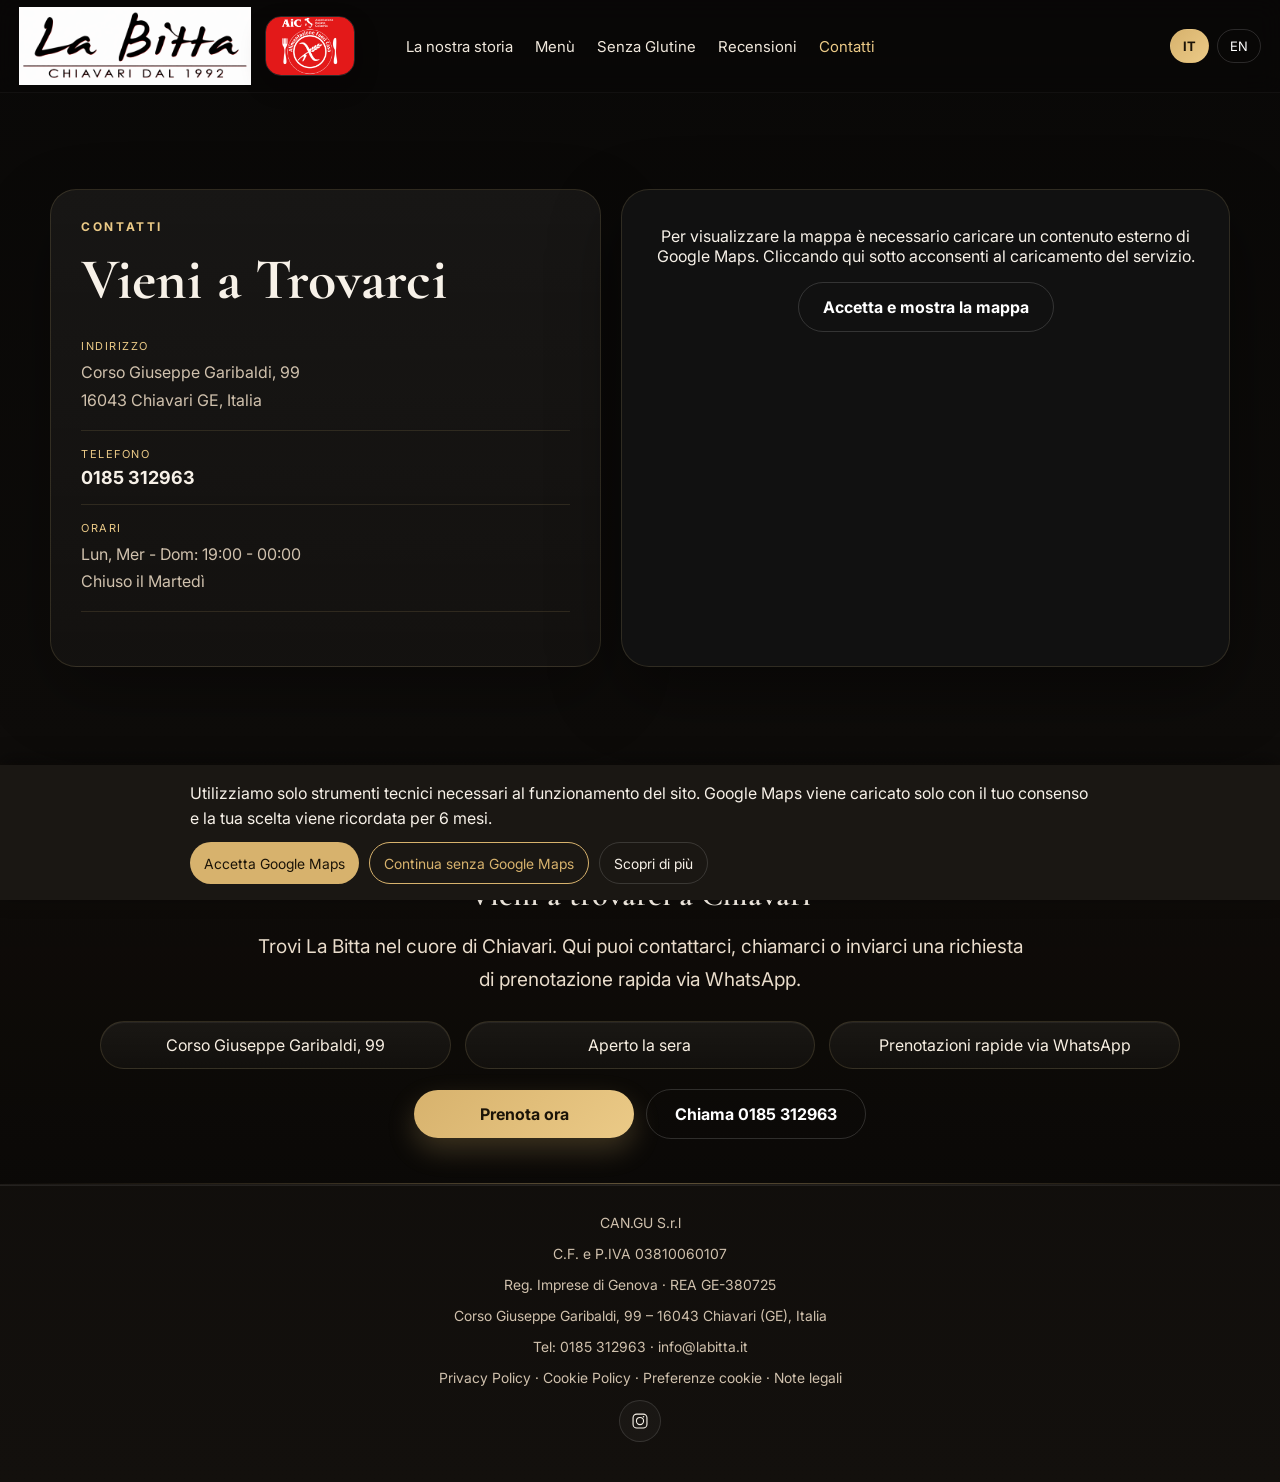
==== contatti.html @ fbbbe278 "Add files via upload" ====
<!DOCTYPE html>
<html lang="it" class="notranslate" translate="no">
<head>
  <meta charset="UTF-8" />
  <meta name="viewport" content="width=device-width, initial-scale=1.0" />
  <meta name="google" content="notranslate" />
  <title>Contatti e Prenotazioni | La Bitta Chiavari</title>
  <meta name="description" content="Contatti e prenotazioni La Bitta a Chiavari: indirizzo, telefono, orari, mappa e richiesta tavolo via WhatsApp." />
  <meta name="robots" content="index,follow,max-image-preview:large" />
  <meta name="theme-color" content="#0f0d0b" />
  <link rel="canonical" href="https://labitta.it/contatti.html" />
  <link rel="preconnect" href="https://images.unsplash.com" crossorigin />
  <meta property="og:locale" content="it_IT" />
  <meta property="og:type" content="website" />
  <meta property="og:site_name" content="La Bitta Chiavari" />
  <meta property="og:title" content="Contatti e Prenotazioni | La Bitta Chiavari" />
  <meta property="og:description" content="Trova indirizzo, orari, mappa e prenotazioni rapide via WhatsApp per La Bitta a Chiavari." />
  <meta property="og:url" content="https://labitta.it/contatti.html" />
  <meta property="og:image" content="https://labitta.it/logo-cover.png" />
  <meta property="og:image:alt" content="La Bitta Chiavari" />
  <meta name="twitter:card" content="summary_large_image" />
  <meta name="twitter:title" content="Contatti e Prenotazioni | La Bitta Chiavari" />
  <meta name="twitter:description" content="Trova indirizzo, orari, mappa e prenotazioni rapide via WhatsApp per La Bitta a Chiavari." />
  <meta name="twitter:image" content="https://labitta.it/logo-cover.png" />

  <link rel="stylesheet" href="site.css" />
</head>
<body>
<div class="topbar">
  <div class="container nav">
    <a href="index.html" class="brand" aria-label="La Bitta">
      <img class="brand-main" src="logo-cover.png" alt="Logo La Bitta Chiavari dal 1992" width="1200" height="401">
      <img class="brand-badge" src="aic-badge.jpg" alt="Badge Associazione Italiana Celiachia">
    </a>

    <div class="nav-links">
      <a href="storia.html" data-key="nav_story">La nostra storia</a>
      <a href="menu.html" data-key="nav_menu">Menù</a>
      <a href="senza-glutine.html" data-key="nav_gluten">Senza Glutine</a>
      <a href="recensioni.html" data-key="nav_reviews">Recensioni</a>
      <a href="contatti.html" data-key="nav_contacts">Contatti</a>
    </div>

    <div class="nav-right">
      <div class="lang-switcher notranslate" translate="no">
        <button class="lang-btn active notranslate" id="btn-it" onclick="setLanguage('it')" translate="no" lang="it">IT</button>
        <button class="lang-btn notranslate" id="btn-en" onclick="setLanguage('en')" translate="no" lang="en">EN</button>
      </div>
    </div>

    <button class="mobile-menu-toggle" type="button" onclick="toggleMobileMenu()" aria-label="Apri menù">
      <svg xmlns="http://www.w3.org/2000/svg" width="22" height="22" fill="currentColor" viewBox="0 0 24 24"><path d="M4 6h16v2H4zm0 5h16v2H4zm0 5h16v2H4z"/></svg>
    </button>
  </div>
</div>

<div class="mobile-menu-panel" id="mobileMenuPanel">
  <a href="storia.html" onclick="closeMobileMenu()" data-key="nav_story">La nostra storia</a>
  <a href="menu.html" onclick="closeMobileMenu()" data-key="nav_menu">Menù</a>
  <a href="senza-glutine.html" onclick="closeMobileMenu()" data-key="nav_gluten">Senza Glutine</a>
  <a href="recensioni.html" onclick="closeMobileMenu()" data-key="nav_reviews">Recensioni</a>
  <a href="contatti.html" onclick="closeMobileMenu()" data-key="nav_contacts">Contatti</a>
</div>
<section class="section">
  <div class="container contact-shell">
    <div class="contact-grid">
  <div class="contact-card">
    <div class="section-title" style="margin-bottom:0;">
      <span class="kicker" data-key="contact_kicker">Contatti</span>
      <h2 data-key="contact_title">Vieni a Trovarci</h2>
    </div>

    <div class="contact-list">
      <div class="contact-item">
        <small data-key="contact_address_label">Indirizzo</small>
        <p data-key="contact_address">Corso Giuseppe Garibaldi, 99<br>16043 Chiavari GE, Italia</p>
      </div>

      <div class="contact-item">
        <small data-key="contact_phone_label">Telefono</small>
        <a href="tel:0185312963"><strong>0185 312963</strong></a>
      </div>

      <div class="contact-item">
        <small data-key="contact_hours_label">Orari</small>
        <p data-key="contact_hours">Lun, Mer - Dom: 19:00 - 00:00<br>Chiuso il Martedì</p>
      </div>
    </div>

  </div>

  <div class="map-wrap">
    <div id="map-placeholder" style="text-align:center; padding:20px;">
      <p data-key="map_notice">Per visualizzare la mappa è necessario caricare un contenuto esterno di Google Maps. Cliccando qui sotto acconsenti al caricamento del servizio.</p>
      <button type="button" onclick="loadMap()" class="btn-secondary" data-key="map_button">Accetta e mostra la mappa</button>
    </div>
    <div id="map-container" style="display:none;"></div>
  </div>
</div>
  </div>
</section>
<section class="page-hero">
  <div class="container page-hero-shell">
    <span class="kicker" data-key="page_kicker">Contatti e prenotazioni</span>
    <p class="page-closing-lead" data-key="page_title">Vieni a trovarci a Chiavari</p>
    <p class="page-lead" data-key="page_intro">Trovi La Bitta nel cuore di Chiavari. Qui puoi contattarci, chiamarci o inviarci una richiesta di prenotazione rapida via WhatsApp.</p>
    <div class="page-badges">
      <span data-key="page_badge1">Corso Giuseppe Garibaldi, 99</span>
      <span data-key="page_badge2">Aperto la sera</span>
      <span data-key="page_badge3">Prenotazioni rapide via WhatsApp</span>
    </div>
    <div class="page-actions desktop-contact-actions">
      <button class="cta" type="button" onclick="openModal()"><span data-key="book_now">Prenota ora</span></button>
      <a class="btn-secondary" href="tel:0185312963"><span data-key="call_now">Chiama 0185 312963</span></a>
    </div>
  </div>
</section>

<footer>
  <div class="container footer-row legal-footer">
    <div>CAN.GU S.r.l</div>
    <div>C.F. e P.IVA 03810060107</div>
    <div>Reg. Imprese di Genova · REA GE-380725</div>
    <div>Corso Giuseppe Garibaldi, 99 – 16043 Chiavari (GE), Italia</div>
    <div>
      Tel: <a href="tel:0185312963">0185 312963</a> ·
      <a href="mailto:info@labitta.it">info@labitta.it</a>
    </div>
    <div>
      <a href="privacy.html">Privacy Policy</a> ·
      <a href="cookie.html">Cookie Policy</a> ·
      <button type="button" class="footer-inline-btn" onclick="openCookiePreferences()">Preferenze cookie</button> ·
      <a href="note-legali.html">Note legali</a>
    </div>
    <div>
      <a class="footer-social-link" href="#instagram" onclick="openInstagramProfile(event)" aria-label="Instagram La Bitta">
        <svg xmlns="http://www.w3.org/2000/svg" viewBox="0 0 24 24" fill="currentColor" aria-hidden="true">
          <path d="M7.75 2h8.5A5.75 5.75 0 0 1 22 7.75v8.5A5.75 5.75 0 0 1 16.25 22h-8.5A5.75 5.75 0 0 1 2 16.25v-8.5A5.75 5.75 0 0 1 7.75 2Zm0 1.5A4.25 4.25 0 0 0 3.5 7.75v8.5a4.25 4.25 0 0 0 4.25 4.25h8.5a4.25 4.25 0 0 0 4.25-4.25v-8.5a4.25 4.25 0 0 0-4.25-4.25h-8.5Zm8.95 1.75a1.05 1.05 0 1 1 0 2.1 1.05 1.05 0 0 1 0-2.1ZM12 6.5A5.5 5.5 0 1 1 6.5 12 5.51 5.51 0 0 1 12 6.5Zm0 1.5A4 4 0 1 0 16 12a4 4 0 0 0-4-4Z"/>
        </svg>
      </a>
    </div>
  </div>
</footer>

<div class="modal" id="bookingModal">
  <div class="modal-box">
    <button class="modal-close" type="button" onclick="closeModal()">×</button>
    <h3 data-key="modal_title">Prenota il tuo tavolo</h3>
    <p data-key="modal_text">Compila il form e verrai reindirizzato su WhatsApp con il messaggio già pronto da inviare.</p>

    <form class="form booking-form" onsubmit="submitBooking(event)">
      <div class="grid-2">
        <input type="text" name="name" data-ph-it="Nome e cognome" data-ph-en="Full name" placeholder="Nome e cognome" required>
        <input type="tel" name="phone" data-ph-it="Telefono" data-ph-en="Phone" placeholder="Telefono" required>
      </div>

      <div class="grid-2">
        <input type="date" name="date" required>
        <input type="time" name="time" required>
      </div>

      <div class="grid-2">
        <input type="number" name="guests" data-ph-it="Numero di persone" data-ph-en="Number of guests" placeholder="Numero di persone" min="1" max="20" required>
        <select name="preference">
          <option value="" data-opt-it="Preferenza tavolo" data-opt-en="Table preference">Preferenza tavolo</option>
          <option value="Sala interna" data-opt-it="Sala interna" data-opt-en="Indoor">Sala interna</option>
          <option value="Vicino finestra" data-opt-it="Vicino finestra" data-opt-en="Near window">Vicino finestra</option>
          <option value="Indifferente" data-opt-it="Indifferente" data-opt-en="No preference">Indifferente</option>
        </select>
      </div>

      <textarea rows="4" name="notes" data-ph-it="Richieste particolari (tavolo, seggiolone, orario...)" data-ph-en="Special requests (table, stroller, timing...)" placeholder="Richieste particolari (tavolo, seggiolone, orario...)"></textarea>
      <div class="hint" data-key="form_hint">Per esigenze alimentari specifiche ti invitiamo a contattarci telefonicamente.</div>
      <label class="privacy-check">
        <input type="checkbox" name="privacy_ack" required>
        <span data-key="privacy_notice">Dichiaro di aver letto l'informativa privacy e di aver compreso che la richiesta verrà inviata tramite WhatsApp solo su mia azione volontaria. <a href="privacy.html" target="_blank" rel="noopener noreferrer">Privacy Policy</a></span>
      </label>

      <button class="cta" style="width:100%;margin-top:4px" type="submit">
        <svg class="btn-wa-icon" xmlns="http://www.w3.org/2000/svg" viewBox="0 0 24 24" fill="currentColor" aria-hidden="true">
          <path d="M20.52 3.48A11.8 11.8 0 0012.01 0C5.38 0 .01 5.37 0 12c0 2.11.55 4.17 1.6 6L0 24l6.18-1.6A11.94 11.94 0 0012.01 24C18.64 24 24 18.63 24 12c0-3.2-1.25-6.2-3.48-8.52zM12.01 21.8c-1.8 0-3.57-.48-5.12-1.39l-.37-.22-3.67.95.98-3.58-.24-.37A9.77 9.77 0 012.2 12c0-5.4 4.4-9.8 9.8-9.8 2.62 0 5.08 1.02 6.93 2.87A9.72 9.72 0 0121.8 12c0 5.4-4.4 9.8-9.79 9.8zm5.39-7.34c-.29-.15-1.72-.85-1.99-.94-.27-.1-.47-.15-.67.15-.2.29-.77.94-.95 1.14-.17.2-.35.22-.64.07-.29-.15-1.24-.46-2.36-1.46-.87-.77-1.46-1.72-1.63-2.01-.17-.29-.02-.44.13-.59.13-.13.29-.35.44-.52.15-.17.2-.29.3-.49.1-.2.05-.37-.02-.52-.07-.15-.67-1.6-.92-2.2-.24-.58-.49-.5-.67-.51h-.57c-.2 0-.52.07-.79.37-.27.29-1.04 1.02-1.04 2.49 0 1.47 1.07 2.9 1.22 3.1.15.2 2.11 3.22 5.11 4.52.71.31 1.27.5 1.7.64.71.22 1.35.19 1.86.12.57-.08 1.72-.7 1.96-1.38.24-.68.24-1.26.17-1.38-.07-.12-.26-.2-.55-.35z"/>
        </svg>
        <span data-key="modal_send">Invia su WhatsApp</span>
      </button>
    </form>
  </div>
</div>

<div class="mobile-bookbar">
  <button class="cta" onclick="openModal()">
    <svg class="btn-wa-icon" xmlns="http://www.w3.org/2000/svg" viewBox="0 0 24 24" fill="currentColor" aria-hidden="true">
      <path d="M20.52 3.48A11.8 11.8 0 0012.01 0C5.38 0 .01 5.37 0 12c0 2.11.55 4.17 1.6 6L0 24l6.18-1.6A11.94 11.94 0 0012.01 24C18.64 24 24 18.63 24 12c0-3.2-1.25-6.2-3.48-8.52zM12.01 21.8c-1.8 0-3.57-.48-5.12-1.39l-.37-.22-3.67.95.98-3.58-.24-.37A9.77 9.77 0 012.2 12c0-5.4 4.4-9.8 9.8-9.8 2.62 0 5.08 1.02 6.93 2.87A9.72 9.72 0 0121.8 12c0 5.4-4.4 9.8-9.79 9.8zm5.39-7.34c-.29-.15-1.72-.85-1.99-.94-.27-.1-.47-.15-.67.15-.2.29-.77.94-.95 1.14-.17.2-.35.22-.64.07-.29-.15-1.24-.46-2.36-1.46-.87-.77-1.46-1.72-1.63-2.01-.17-.29-.02-.44.13-.59.13-.13.29-.35.44-.52.15-.17.2-.29.3-.49.1-.2.05-.37-.02-.52-.07-.15-.67-1.6-.92-2.2-.24-.58-.49-.5-.67-.51h-.57c-.2 0-.52.07-.79.37-.27.29-1.04 1.02-1.04 2.49 0 1.47 1.07 2.9 1.22 3.1.15.2 2.11 3.22 5.11 4.52.71.31 1.27.5 1.7.64.71.22 1.35.19 1.86.12.57-.08 1.72-.7 1.96-1.38.24-.68.24-1.26.17-1.38-.07-.12-.26-.2-.55-.35z"/>
    </svg>
    <span data-key="book_now">Prenota ora</span>
  </button>

  <a class="btn-secondary" href="tel:0185312963" aria-label="Chiama">
    <svg xmlns="http://www.w3.org/2000/svg" width="20" height="20" fill="currentColor" viewBox="0 0 24 24"><path d="M6.62 10.79a15.054 15.054 0 006.59 6.59l2.2-2.2a1 1 0 011.01-.24c1.12.37 2.33.56 3.58.56a1 1 0 011 1V20a1 1 0 01-1 1C10.07 21 3 13.93 3 5a1 1 0 011-1h3.5a1 1 0 011 1c0 1.25.19 2.46.56 3.58a1 1 0 01-.25 1.01l-2.19 2.2z"/></svg>
  </a>
</div>

<div id="cookie-banner" class="cookie-banner">
  <div class="cookie-content">
    <p>Utilizziamo solo strumenti tecnici necessari al funzionamento del sito. Google Maps viene caricato solo con il tuo consenso e la tua scelta viene ricordata per 6 mesi.</p>
    <div class="cookie-actions">
      <button type="button" class="cookie-btn-primary" id="accept-cookies">Accetta Google Maps</button>
      <button type="button" class="cookie-btn-secondary" id="reject-cookies">Continua senza Google Maps</button>
      <a class="cookie-link-btn" href="cookie.html" target="_blank" rel="noopener noreferrer">Scopri di più</a>
    </div>
  </div>
</div>
<script>
window.pageTranslations = {"it":{"nav_story":"La nostra storia","nav_menu":"Menù","nav_gluten":"Senza Glutine","nav_reviews":"Recensioni","nav_contacts":"Contatti","book_now":"Prenota ora","call_now":"Chiama 0185 312963","call_now_short":"Chiama adesso","booking_title":"Prenota il tuo tavolo","send_request":"Invia richiesta","booking_hint":"Questo form apre direttamente WhatsApp con il messaggio già pronto da inviare.","modal_title":"Prenota il tuo tavolo","modal_text":"Compila il form e verrai reindirizzato su WhatsApp con il messaggio già pronto da inviare.","modal_send":"Invia su WhatsApp","form_hint":"Per esigenze alimentari specifiche ti invitiamo a contattarci telefonicamente.","privacy_notice":"Dichiaro di aver letto l'informativa privacy e di aver compreso che la richiesta verrà inviata tramite WhatsApp solo su mia azione volontaria. <a href=\"privacy.html\" target=\"_blank\" rel=\"noopener noreferrer\">Privacy Policy</a>","map_notice":"Per visualizzare la mappa è necessario caricare un contenuto esterno di Google Maps. Cliccando qui sotto acconsenti al caricamento del servizio.","map_button":"Accetta e mostra la mappa","contact_kicker":"Contatti","contact_title":"Vieni a Trovarci","contact_address_label":"Indirizzo","contact_address":"Corso Giuseppe Garibaldi, 99<br>16043 Chiavari GE, Italia","contact_phone_label":"Telefono","contact_hours_label":"Orari","contact_hours":"Lun, Mer - Dom: 19:00 - 00:00<br>Chiuso il Martedì","google_btn":"Lascia una recensione su Google","review_boost":"Ci vogliono solo 10 secondi","page_kicker":"Contatti e prenotazioni","page_title":"Vieni a trovarci a Chiavari","page_intro":"Trovi La Bitta nel cuore di Chiavari. Qui puoi contattarci, chiamarci o inviarci una richiesta di prenotazione rapida via WhatsApp.","page_badge1":"Corso Giuseppe Garibaldi, 99","page_badge2":"Aperto la sera","page_badge3":"Prenotazioni rapide via WhatsApp","contact_booking_kicker":"Prenotazioni","contact_booking_title":"Prenota in pochi passaggi","contact_booking_intro":"Compila il form qui sotto oppure usa il pulsante WhatsApp: il sito prepara il messaggio e ti accompagna all'invio.","contact_cta_secondary":"Guarda il menù"},"en":{"nav_story":"Our Story","nav_menu":"Menu","nav_gluten":"Gluten Free","nav_reviews":"Reviews","nav_contacts":"Contacts","book_now":"Book now","call_now":"Call 0185 312963","call_now_short":"Call now","booking_title":"Book your table","send_request":"Send request","booking_hint":"This form opens WhatsApp with a pre-filled message ready to send.","modal_title":"Book your table","modal_text":"Fill in the form and you will be redirected to WhatsApp with a pre-filled message ready to send.","modal_send":"Send on WhatsApp","form_hint":"For specific dietary needs, please contact us by phone.","privacy_notice":"I confirm that I have read the privacy notice and that this request will be sent via WhatsApp only through my voluntary action. <a href=\"privacy.html\" target=\"_blank\" rel=\"noopener noreferrer\">Privacy Policy</a>","map_notice":"To view the map, an external Google Maps service must be loaded. By clicking below you consent to loading the service.","map_button":"Accept and show the map","contact_kicker":"Contacts","contact_title":"Come Visit Us","contact_address_label":"Address","contact_address":"Corso Giuseppe Garibaldi, 99<br>16043 Chiavari GE, Italy","contact_phone_label":"Phone","contact_hours_label":"Opening Hours","contact_hours":"Mon, Wed - Sun: 7:00 PM - 12:00 AM<br>Closed on Tuesday","google_btn":"Leave a review on Google","review_boost":"It only takes 10 seconds","page_kicker":"Contacts and bookings","page_title":"Come visit us in Chiavari","page_intro":"You can find La Bitta in the heart of Chiavari. Here you can contact us, call us or send a quick WhatsApp booking request.","page_badge1":"Corso Giuseppe Garibaldi, 99","page_badge2":"Open in the evening","page_badge3":"Fast WhatsApp bookings","contact_booking_kicker":"Bookings","contact_booking_title":"Book in just a few steps","contact_booking_intro":"Fill in the form below or use the WhatsApp button: the site prepares the message and takes you to the final send action.","contact_cta_secondary":"View the menu"}};
</script>
<script src="site.js?v=20260506-text1"></script>
</body>
</html>
---- site.css ----
@font-face {
  font-family: 'Inter';
  src: url(':fonts/Inter-Regular.ttf');
  font-weight: 400;
  font-display: swap;
}

@font-face {
  font-family: 'Inter';
  src: url(':fonts/Inter-Medium.ttf');
  font-weight: 500;
  font-display: swap;
}

@font-face {
  font-family: 'Inter';
  src: url(':fonts/Inter-Bold.ttf');
  font-weight: 700;
  font-display: swap;
}

@font-face {
  font-family: 'Cormorant Garamond';
  src: url(':fonts/CormorantGaramond-Medium.ttf');
  font-weight: 500;
  font-display: swap;
}

@font-face {
  font-family: 'Cormorant Garamond';
  src: url(':fonts/CormorantGaramond-SemiBold.ttf');
  font-weight: 600;
  font-display: swap;
}

@font-face {
  font-family: 'Cormorant Garamond';
  src: url(':fonts/CormorantGaramond-Bold.ttf');
  font-weight: 700;
  font-display: swap;
}
    :root{
      --bg:#0f0d0b;
      --panel:rgba(22,18,14,.74);
      --line:rgba(255,255,255,.09);
      --text:#f7f1e8;
      --muted:#d0c1ad;
      --gold:#d7b26d;
      --gold2:#ebca87;
      --shadow:0 24px 70px rgba(0,0,0,.42);
      --radius:26px;
      --max:1180px;
    }

    *{box-sizing:border-box}
    html{scroll-behavior:smooth}
    body{
      margin:0;
      font-family:Inter,sans-serif;
      background:linear-gradient(180deg,#090807 0%,#13100d 100%);
      color:var(--text);
      overflow-x:hidden;
    }

    body.modal-open{
      overflow:hidden;
    }

    a{text-decoration:none;color:inherit}
    img{display:block;max-width:100%}
    .container{width:min(var(--max),calc(100% - 32px));margin:0 auto}

    .topbar{
      position:sticky;
      top:0;
      z-index:40;
      background:rgba(9,8,7,.48);
      backdrop-filter:blur(12px);
      border-bottom:1px solid rgba(255,255,255,.04);
    }

    .nav{
      min-height:92px;
      display:grid;
      grid-template-columns:minmax(0,1fr) auto minmax(0,1fr);
      align-items:center;
      gap:18px;
    }

    .topbar .nav{
      width:100%;
      margin:0;
      padding:0 clamp(16px,1.5vw,28px);
    }

    .brand{
      display:flex;
      grid-column:1;
      align-items:center;
      justify-content:flex-start;
      justify-self:start;
      gap:14px;
      min-width:150px;
      flex:0 0 auto;
    }

    .brand-main{
      width:232px;
      height:auto;
      display:block;
      object-fit:contain;
      flex:0 0 auto;
    }

    .brand-badge{
      width:90px;
      height:auto;
      display:block;
      object-fit:contain;
      border-radius:16px;
      box-shadow:0 10px 24px rgba(0,0,0,.22);
      border:1px solid rgba(255,255,255,.14);
      flex:0 0 auto;
    }

    .nav-links{
      display:flex;
      grid-column:2;
      gap:22px;
      align-items:center;
      flex-wrap:wrap;
      justify-content:center;
      justify-self:center;
      position:relative;
      z-index:2;
    }

    .nav-links a{
      color:#f0e8dc;
      font-size:15px;
    }

    .nav-right{
      display:flex;
      grid-column:3;
      align-items:center;
      justify-self:end;
      gap:10px;
      flex:0 0 auto;
    }

    .lang-switcher{
      display:flex;
      align-items:center;
      gap:8px;
    }

    .lang-btn{
      background:transparent;
      border:1px solid rgba(255,255,255,.14);
      color:#fff;
      border-radius:999px;
      padding:8px 12px;
      font:inherit;
      cursor:pointer;
      font-size:13px;
    }

    .lang-btn.active{
      background:linear-gradient(135deg,var(--gold),var(--gold2));
      color:#1b1408;
      border-color:transparent;
      font-weight:700;
    }

    .cta,.btn-secondary,.google-btn{
      display:inline-flex;
      align-items:center;
      justify-content:center;
      gap:10px;
      border:0;
      cursor:pointer;
      border-radius:999px;
      padding:14px 24px;
      font-family:Inter,sans-serif;
      font-weight:700;
      font-size:16px;
      transition:.2s transform ease,.2s opacity ease;
    }

    .cta:hover,.btn-secondary:hover,.google-btn:hover{
      transform:translateY(-1px);
    }

    .cta{
      color:#1b1408;
      background:linear-gradient(135deg,var(--gold),var(--gold2));
      box-shadow:0 12px 28px rgba(215,178,109,.24);
    }

    .btn-secondary{
      background:transparent;
      color:#fff;
      border:1px solid rgba(255,255,255,.15);
    }

    .google-btn{
      background:linear-gradient(135deg,var(--gold),var(--gold2));
      color:#1b1408;
    }

    .btn-wa-icon{
      width:18px;
      height:18px;
      flex:0 0 18px;
    }

    .hero{
      min-height:100vh;
      display:flex;
      align-items:flex-start;
      background:
        linear-gradient(180deg,rgba(0,0,0,.10) 0%,rgba(0,0,0,.18) 55%,rgba(0,0,0,.35) 100%),
        url('https://images.unsplash.com/photo-1574071318508-1cdbab80d002?auto=format&fit=crop&w=1800&q=80') center/cover no-repeat;
    }

    .hero-grid{
      display:grid;
      grid-template-columns:1fr;
      gap:28px;
      align-items:end;
      min-height:calc(100vh - 92px);
      padding:120px 0 70px;
    }

    h1,h2,h3{
      font-family:"Cormorant Garamond",serif;
      margin:0;
      letter-spacing:.1px;
    }

    h1{
      font-size:clamp(52px,6.6vw,90px);
      line-height:.94;
      max-width:900px;
      margin:0 auto 18px;
      text-shadow:0 4px 24px rgba(0,0,0,.35);
      text-align:center;
    }

    .hero-text{
      text-align:center;
      display:flex;
      flex-direction:column;
      align-items:center;
      justify-content:center;
    }

    .hero-text p{
      font-size:21px;
      line-height:1.7;
      color:#f7efe4;
      max-width:760px;
      margin:0 auto 28px;
      text-shadow:0 3px 16px rgba(0,0,0,.28);
      text-align:center;
    }

    .hero-actions{
      display:flex;
      gap:14px;
      flex-wrap:wrap;
      margin-top: -64px;
      margin-bottom:0;
      justify-content:center;
    }

    .proofs{
      display:grid;
      grid-template-columns:repeat(3,minmax(0,1fr));
      gap:16px;
      max-width:880px;
      width:100%;
      margin-top: -44px;
    }

    .proof{
      background:rgba(20,15,11,.38);
      border:1px solid rgba(255,255,255,.14);
      border-radius:18px;
      padding:18px;
      box-shadow:var(--shadow);
      backdrop-filter:blur(6px);
      text-align:left;
    }

    .proof strong{
      display:block;
      font-size:28px;
      margin-bottom:4px;
    }

    .proof span{
      display:block;
      color:#f0e7db;
      line-height:1.45;
      font-size:14px;
    }

    .booking-card{
      background:rgba(18,14,11,.72);
      border:1px solid rgba(255,255,255,.12);
      border-radius:30px;
      padding:28px;
      box-shadow:var(--shadow);
      backdrop-filter:blur(8px);
      max-width:520px;
      margin-left:auto;
    }

    .booking-card h3{
      font-size:33px;
      margin-bottom:10px;
    }

    .booking-card p{
      margin:0 0 18px;
      color:var(--muted);
      line-height:1.65;
    }

    .form{display:grid;gap:12px}
    .grid-2{display:grid;grid-template-columns:repeat(2,minmax(0,1fr));gap:12px}

    input:not([type="checkbox"]):not([type="radio"]),textarea,select{
      width:100%;
      max-width:100%;
      min-width:0;
      padding:15px 16px;
      border-radius:16px;
      border:1px solid rgba(255,255,255,.11);
      background:rgba(255,255,255,.05);
      color:#fff;
      font:inherit;
      outline:none;
      appearance:none;
      -webkit-appearance:none;
    }

    input:not([type="checkbox"]):not([type="radio"])::placeholder,textarea::placeholder{color:#c2b4a2}

    .hint{
      font-size:12px;
      color:var(--muted);
      line-height:1.5;
    }

    .section{padding:96px 0}

    .section-title{
      max-width:780px;
      margin-bottom:28px;
    }

    .kicker{
      display:block;
      text-transform:uppercase;
      letter-spacing:2px;
      color:var(--gold);
      font-size:12px;
      margin-bottom:10px;
    }

    .section-title h2{
      font-size:clamp(38px,5vw,58px);
      margin-bottom:12px;
    }

    .section-title p{
      margin:0;
      color:var(--muted);
      line-height:1.8;
      font-size:17px;
    }

    .story{
      display:grid;
      grid-template-columns:1fr 1fr;
      gap:28px;
      align-items:center;
    }

    .story-panel,.review,.contact-card,.gluten-box{
      background:rgba(255,255,255,.04);
      border:1px solid var(--line);
      border-radius:var(--radius);
      box-shadow:var(--shadow);
    }

    .story-panel{padding:34px}

    .story-stats{
      display:grid;
      grid-template-columns:repeat(2,minmax(0,1fr));
      gap:16px;
      margin-top:26px;
    }

    .story-image{
      min-height:560px;
      aspect-ratio:4 / 5;
      border-radius:28px;
      border:1px solid var(--line);
      box-shadow:var(--shadow);
      overflow:hidden;
      background-color:#111;
      background:
        linear-gradient(180deg,rgba(0,0,0,.04),rgba(0,0,0,.16)),
        url('glauco-ilaria.jpg') center top / cover no-repeat;
    }

    .menu-showcase{
      display:grid;
      grid-template-columns:repeat(2,minmax(0,1fr));
      gap:28px;
    }

    .showcase-card{
      position:relative;
      min-height:520px;
      border-radius:34px;
      overflow:hidden;
      box-shadow:var(--shadow);
      border:1px solid rgba(255,255,255,.08);
      display:flex;
      align-items:flex-end;
      background-size:cover;
      background-position:center;
    }

    .showcase-card.menu-card-seafood{
      background-position:center 42%;
    }

    .showcase-card.menu-card-zena{
      background-position:4% 46%;
    }

    .showcase-overlay{
      width:100%;
      padding:34px;
      background:linear-gradient(180deg,rgba(0,0,0,.02) 0%,rgba(0,0,0,.16) 36%,rgba(0,0,0,.74) 100%);
    }

    .showcase-top{
      display:flex;
      justify-content:space-between;
      gap:18px;
      align-items:flex-end;
      margin-bottom:14px;
    }

    .showcase-title{
      font-size:clamp(36px,4vw,58px);
      line-height:.95;
      max-width:70%;
    }

    .showcase-price{
      font-size:26px;
      color:var(--gold2);
      white-space:nowrap;
    }

    .showcase-line{
      width:130px;
      height:2px;
      background:rgba(255,255,255,.7);
      margin-bottom:18px;
    }

    .showcase-text{
      max-width:560px;
      color:#f4ecdf;
      font-size:17px;
      line-height:1.7;
      margin:0 0 20px;
    }

    .showcase-tags{
      display:flex;
      flex-wrap:wrap;
      gap:10px;
    }

    .showcase-tags span{
      padding:10px 16px;
      border-radius:999px;
      border:1px solid rgba(255,255,255,.22);
      background:rgba(255,255,255,.08);
    }

    .menu-slider-controls{display:none}

    .gluten-box{
      padding:34px;
      display:grid;
      grid-template-columns:1.15fr .85fr;
      gap:26px;
      align-items:center;
    }

    .gluten-content{
      display:flex;
      flex-direction:column;
      justify-content:center;
    }

    .gluten-title{
      max-width:680px;
      margin:0 0 18px;
      text-align:left;
    }

    .gluten-copy{
      max-width:760px;
      margin:0;
      text-align:left;
    }

    .gluten-copy p{
      margin:0;
      color:var(--muted);
      line-height:1.8;
      font-size:17px;
    }

    .gluten-copy p + p{margin-top:14px}

    .gluten-media{
      display:grid;
      gap:18px;
      align-content:center;
    }

    .gluten-cert{
      display:flex;
      align-items:center;
      justify-content:center;
      padding:20px;
      background:rgba(255,255,255,.03);
      border:1px solid rgba(255,255,255,.08);
      border-radius:20px;
    }

    .gluten-cert img,
    .gluten-chef{
      width:100%;
      border-radius:16px;
      box-shadow:var(--shadow);
    }

    .review-grid{
      display:grid;
      grid-template-columns:repeat(3,minmax(0,1fr));
      gap:20px;
    }

    .review{
      padding:26px;
      position:relative;
    }

    .review-g{
      position:absolute;
      top:16px;
      right:16px;
      opacity:.85;
    }

    .stars{
      color:var(--gold2);
      letter-spacing:2px;
      margin-bottom:16px;
    }

    .review p{
      margin:0 0 18px;
      line-height:1.8;
      color:#f8f0e6;
    }

    .review strong{
      display:block;
      font-size:15px;
    }

    .review span{
      color:var(--muted);
      font-size:14px;
    }

    #recensioni{padding-bottom:96px}
    #contatti{padding-top:0}

    .contact-grid{
      display:grid;
      grid-template-columns:.95fr 1.05fr;
      gap:20px;
    }

    .contact-card{padding:30px}

    .contact-list{
      display:grid;
      gap:16px;
      margin:24px 0;
    }

    .contact-item{
      border-bottom:1px solid rgba(255,255,255,.08);
      padding-bottom:16px;
    }

    .contact-item small{
      display:block;
      color:var(--gold2);
      text-transform:uppercase;
      letter-spacing:1.5px;
      margin-bottom:6px;
      font-size:11px;
    }

    .contact-item strong,.contact-item a{font-size:18px}

    .contact-item p{
      margin:0;
      color:var(--muted);
      line-height:1.7;
    }

    .map-wrap{
      min-height:100%;
      overflow:hidden;
      border-radius:28px;
      border:1px solid var(--line);
      box-shadow:var(--shadow);
      background:#111;
    }

    .map-wrap iframe{
      width:100%;
      height:100%;
      min-height:520px;
      border:0;
      display:block;
    }

    footer{
      padding:28px 0 40px;
      border-top:1px solid rgba(255,255,255,.08);
      color:var(--muted);
      font-size:14px;
    }

    .footer-row{
      display:flex;
      flex-direction:column;
      justify-content:center;
      align-items:center;
      gap:14px;
      text-align:center;
    }

    .footer-inline-btn{
      background:none;
      border:0;
      padding:0;
      margin:0;
      font:inherit;
      color:inherit;
      text-decoration:none;
      cursor:pointer;
    }

    .footer-social-link{
      display:inline-flex;
      align-items:center;
      justify-content:center;
      width:42px;
      height:42px;
      border-radius:999px;
      border:1px solid rgba(255,255,255,.12);
      background:rgba(255,255,255,.03);
      color:#f7f1e8;
      transition:transform .2s ease, border-color .2s ease, background-color .2s ease;
    }

    .footer-social-link:hover{
      transform:translateY(-1px);
      border-color:rgba(235,202,135,.38);
      background:rgba(255,255,255,.05);
    }

    .footer-social-link svg{
      width:18px;
      height:18px;
      display:block;
    }

    .modal{
      position:fixed;
      inset:0;
      display:none;
      align-items:center;
      justify-content:center;
      background:rgba(7,6,5,.78);
      backdrop-filter:blur(8px);
      z-index:200;
      padding:20px;
    }

    .modal.open{
      display:flex;
    }

    .modal-box{
      position:relative;
      width:min(620px,100%);
      max-width:620px;
      max-height:min(90vh,820px);
      overflow:auto;
      background:linear-gradient(180deg,#181511,#100f0d);
      border:1px solid rgba(255,255,255,.1);
      border-radius:28px;
      padding:30px;
      box-shadow:var(--shadow);
      margin:0 auto;
    }

    .modal-close{
      position:absolute;
      top:14px;
      right:14px;
      width:40px;
      height:40px;
      border-radius:50%;
      border:1px solid rgba(255,255,255,.12);
      background:transparent;
      color:#fff;
      cursor:pointer;
      font-size:18px;
    }

    .modal-box h3{
      font-size:42px;
      margin-bottom:8px;
    }

    .modal-box p{
      margin:0 0 20px;
      color:var(--muted);
      line-height:1.7;
    }

    .mobile-menu-toggle,.mobile-menu-panel{display:none}
    .mobile-bookbar{display:none}

    body.modal-open .mobile-bookbar{
      display:none !important;
      opacity:0 !important;
      pointer-events:none !important;
    }

    .review-boost{
      text-align:center;
      margin-top:8px;
      font-size:13px;
      color:#d7b26d;
    }

    .menu-mobile-cta,
    .contacts-mobile-cta{
      display:flex;
    }

    @media (max-width:920px){
      .nav{flex-wrap:nowrap}
      .brand{min-width:120px;gap:12px}
      .brand-main{width:188px}
      .brand-badge{width:74px}
      .nav-right{width:auto;justify-content:flex-end}
      .proofs{grid-template-columns:1fr}
      .hero-grid{padding-top:96px}
      .booking-card{margin-left:0;max-width:none}
      .review-grid,.contact-grid{grid-template-columns:1fr}
    }

    @media (max-width:780px){
      .container{width:min(var(--max),calc(100% - 18px))}

      .topbar{
        background:linear-gradient(180deg,rgba(9,8,7,.97),rgba(9,8,7,.88));
        backdrop-filter:blur(16px);
      }

      .nav{
        min-height:auto;
        display:grid;
        grid-template-columns:auto 1fr auto auto;
        align-items:center;
        gap:8px;
        padding:10px 0;
      }

      .topbar .nav{
        width:100%;
        margin:0;
        padding:10px 9px;
      }

      .brand{
        grid-column:1 / 2;
        min-width:0;
        gap:8px;
      }

      .brand-main{
        width:140px;
      }

      .brand-badge{
        width:56px;
        border-radius:12px;
      }

      .nav-links{display:none}

      .nav-right{
        grid-column:3 / 4;
        width:auto;
        display:flex;
        gap:6px;
        align-items:center;
        justify-content:flex-end;
      }

      .lang-switcher{
        justify-content:flex-end;
        margin:0;
        gap:6px;
      }

      .lang-btn{
        padding:7px 8px;
        font-size:11px;
      }

      .mobile-menu-toggle{
        display:inline-flex;
        grid-column:4 / 5;
        background:rgba(255,255,255,.08);
        border:1px solid rgba(255,255,255,.12);
        color:#fff;
        border-radius:14px;
        width:44px;
        height:44px;
        align-items:center;
        justify-content:center;
        cursor:pointer;
      }

      .mobile-menu-panel{
        position:fixed;
        top:74px;
        right:12px;
        left:12px;
        z-index:120;
        background:rgba(14,11,8,.97);
        backdrop-filter:blur(14px);
        border:1px solid rgba(255,255,255,.08);
        border-radius:20px;
        padding:14px;
        box-shadow:0 22px 40px rgba(0,0,0,.38);
      }

      .mobile-menu-panel.open{display:block}

      .mobile-menu-panel a{
        display:block;
        padding:14px 12px;
        border-bottom:1px solid rgba(255,255,255,.06);
        font-size:15px;
      }

      .mobile-menu-panel a:last-child{border-bottom:0}

      .hero{
        min-height:58vh;
        background-position:center center;
      }

      .hero-grid{
        padding:22px 0 12px;
        align-items:center;
        justify-items:center;
        min-height:58vh;
      }

      .hero-text{
        width:100%;
        min-height:calc(58vh - 90px);
        text-align:center;
        background:linear-gradient(180deg,rgba(0,0,0,0) 0%,rgba(0,0,0,.42) 44%,rgba(0,0,0,.82) 100%);
        padding:18px 16px 14px;
        border-radius:18px;
        justify-content:center;
      }

      h1{
        font-size:30px;
        line-height:1.03;
        margin-bottom:8px;
        max-width:100%;
        text-wrap:balance;
      }

      .hero-text p{
        font-size:13px;
        line-height:1.5;
        margin:0 auto 8px;
        max-width:94%;
      }

      .hero-actions{display:none !important}
      .proofs{display:none !important}

      .cta,.btn-secondary,.google-btn{
        width:100%;
        text-align:center;
        justify-content:center;
        min-height:52px;
        padding:14px 18px;
        font-size:15px;
        border-radius:18px;
      }

      .booking-card{display:none}

      .section{padding:36px 0}
      .section + .section{padding-top:8px}

      #recensioni{padding-bottom:36px}
      #contatti{padding-top:0}

      .section-title{margin-bottom:14px}

      .section-title h2{
        font-size:30px;
        line-height:1.03;
        text-wrap:balance;
      }

      .section-title p,.story-panel p,.gluten-copy p,.review p,.contact-item p{
        font-size:14px !important;
        line-height:1.6 !important;
      }

      .story,.gluten-box{
        grid-template-columns:1fr;
        gap:14px;
        align-items:start;
      }

      .story-panel,.review,.contact-card,.gluten-box,.showcase-overlay{
        padding:18px;
      }

      .story-panel{
        order:1;
        padding:18px;
      }

      .story-image{
        order:2;
        min-height:0;
        aspect-ratio:3 / 4;
        border-radius:22px;
        background-size:cover;
        background-position:center top;
        background-repeat:no-repeat;
        background-color:#111;
      }

      .story-stats{
        grid-template-columns:1fr 1fr;
        gap:10px;
      }

      .story-stats .proof{padding:10px 12px}
      .story-stats .proof strong{font-size:18px;margin-bottom:2px}
      .story-stats .proof span{font-size:11px;line-height:1.35}

      .menu-showcase{display:block;position:relative}

      .showcase-card{
        display:none;
        min-height:320px;
        border-radius:24px;
        background-size:cover !important;
        background-position:center !important;
        background-repeat:no-repeat !important;
        background-color:#111;
      }

      .showcase-card.menu-card-seafood{
        background-position:center 38% !important;
      }

      .showcase-card.menu-card-zena{
        background-position:2% 46% !important;
      }

      .showcase-card.active{display:flex}

      .menu-slider-controls{
        display:flex;
        justify-content:center;
        gap:6px;
        position:absolute;
        left:50%;
        bottom:12px;
        z-index:5;
        margin-top:0;
        transform:translateX(-50%);
        padding:4px;
        border:1px solid rgba(255,255,255,.07);
        border-radius:999px;
        background:rgba(11,9,7,.32);
        box-shadow:0 10px 22px rgba(0,0,0,.14);
        backdrop-filter:blur(8px);
      }

      .menu-slider-btn{
        width:34px;
        height:34px;
        border-radius:50%;
        border:1px solid rgba(255,255,255,.08);
        background:rgba(255,255,255,.035);
        color:rgba(255,248,238,.78);
        display:inline-flex;
        align-items:center;
        justify-content:center;
        cursor:pointer;
        font-size:22px;
        line-height:1;
      }

      .showcase-top{
        flex-direction:column;
        align-items:flex-start;
        gap:6px;
      }

      .showcase-title{max-width:100%;font-size:28px}
      .showcase-price{font-size:20px}
      .showcase-line{width:92px;margin-bottom:14px}
      .showcase-text{font-size:14px;line-height:1.58;margin-bottom:12px}

      .showcase-tags{gap:8px}
      .showcase-tags span{padding:8px 12px;font-size:12px}

      .gluten-content{
        order:1;
      }

      .gluten-title{
        margin:0 0 12px;
        text-align:left;
      }

      .gluten-copy{
        max-width:100%;
        text-align:left;
      }

      .gluten-copy p{
        font-size:14px;
        line-height:1.6;
      }

      .gluten-media{
        order:2;
        gap:10px;
      }

      .gluten-cert{
        padding:10px;
        border-radius:16px;
      }

      .gluten-cert img,
      .gluten-chef{
        border-radius:14px;
        object-fit:cover;
        background:#111;
        height:auto;
      }

      .review-grid{gap:12px}

      .review{
        padding:14px 14px 12px;
        border-radius:16px;
      }

      .review p{
        font-size:12.8px !important;
        line-height:1.5 !important;
        margin:0;
      }

      .review strong,.review span{display:none}
      .stars{font-size:13px;margin-bottom:8px}
      .review-g{top:10px;right:10px;transform:scale(.85)}

      .contact-list{gap:12px;margin:18px 0}
      .contact-item a,.contact-item strong{font-size:14px;line-height:1.55}
      .map-wrap{border-radius:22px}
      .map-wrap iframe{min-height:260px}

      .modal{
        padding:12px;
        align-items:center;
      }

      .modal-box{
        width:min(100%, 520px);
        max-width:100%;
        max-height:88vh;
        padding:20px;
        border-radius:22px;
        margin:0 auto;
      }

      .modal-box h3{
        font-size:28px;
      }

      .modal-box p{
        font-size:14px;
        line-height:1.58;
      }

      .modal-box .grid-2{
        grid-template-columns:1fr;
        gap:10px;
      }

      .modal-box .grid-2 > *{
        width:100%;
        max-width:100%;
        min-width:0;
      }

      .modal-box input,
      .modal-box textarea,
      .modal-box select{
        width:100%;
        max-width:100%;
        min-width:0;
      }

      .modal-box input[type="date"],
      .modal-box input[type="time"],
      .modal-box input[type="number"],
      .modal-box input[type="tel"],
      .modal-box input[type="text"],
      .modal-box select{
        min-height:52px;
      }

      .footer-row{gap:10px;font-size:13px}

      .mobile-bookbar{
        display:flex;
        position:fixed;
        left:10px;
        right:10px;
        bottom:12px;
        z-index:110;
        background:rgba(16,13,10,.95);
        backdrop-filter:blur(12px);
        border:1px solid rgba(255,255,255,.08);
        box-shadow:0 18px 36px rgba(0,0,0,.34);
        border-radius:22px;
        padding:10px;
        gap:10px;
      }

      .mobile-bookbar .cta,.mobile-bookbar .btn-secondary{
        min-height:50px;
        font-size:15px;
        padding:12px 14px;
        border-radius:16px;
      }

      .mobile-bookbar .cta{flex:1}
      .mobile-bookbar .btn-secondary{
        width:auto;
        min-width:58px;
        padding:0 14px;
      }

      .menu-mobile-cta,
      .contacts-mobile-cta{
        display:none !important;
      }
    }

    @media (max-width:480px){
      h1{font-size:27px}
      .hero-text p{font-size:12.5px}
      .brand{gap:6px}
      .brand-main{width:128px}
      .brand-badge{width:48px}
      .showcase-card{min-height:280px}
      .showcase-card.menu-card-zena{
        min-height:340px;
        background-position:0% 44% !important;
      }
      .showcase-card.menu-card-seafood{
        min-height:340px;
        background-position:center 34% !important;
      }
      .story-image{
        min-height:0;
        aspect-ratio:7 / 9;
        border-radius:20px;
      }
    }
  .privacy-check {
  display:flex;
  gap:8px;
  align-items:flex-start;
  font-size:12.5px;
  color:#d0c1ad;
  line-height:1.45;
  cursor:pointer;
}

.privacy-check span{
  display:block;
}

.privacy-check input[type="checkbox"]{
  width:16px;
  height:16px;
  min-width:16px;
  margin:2px 0 0;
  padding:0;
  flex:0 0 16px;
  border-radius:4px;
  border:1px solid rgba(215,178,109,.55);
  background:rgba(255,255,255,.02);
  appearance:none;
  -webkit-appearance:none;
  position:relative;
  cursor:pointer;
  transition:border-color .18s ease, background-color .18s ease, box-shadow .18s ease;
}

.privacy-check input[type="checkbox"]::after{
  content:"";
  position:absolute;
  inset:3px;
  border-radius:2px;
  background:linear-gradient(135deg,var(--gold),var(--gold2));
  transform:scale(0);
  transition:transform .16s ease;
}

.privacy-check input[type="checkbox"]:checked{
  border-color:transparent;
  background:rgba(255,255,255,.05);
  box-shadow:0 0 0 1px rgba(235,202,135,.18);
}

.privacy-check input[type="checkbox"]:checked::after{
  transform:scale(1);
}

.privacy-check input[type="checkbox"]:focus-visible{
  outline:2px solid rgba(235,202,135,.45);
  outline-offset:2px;
}

.privacy-check a{
  color:var(--gold2);
}
.cookie-banner {
  position: fixed;
  bottom: 0;
  left: 0;
  width: 100%;
  display: none;
  background: #1a1713;
  color: #f7f1e8;
  padding: 16px;
  z-index: 9999;
  box-shadow: 0 -5px 20px rgba(0,0,0,0.4);
}

.cookie-content {
  max-width: 900px;
  margin: auto;
  display: flex;
  flex-direction: column;
  gap: 10px;
}

.cookie-content p {
  margin: 0;
  line-height: 1.6;
}

.cookie-actions {
  display: flex;
  gap: 10px;
  flex-wrap: wrap;
  align-items: center;
}

.cookie-btn-primary,
.cookie-btn-secondary,
.cookie-link-btn {
  display: inline-flex;
  align-items: center;
  justify-content: center;
  min-height: 42px;
  padding: 8px 14px;
  border-radius: 999px;
  font: inherit;
  font-size: 14px;
  text-decoration: none;
  cursor: pointer;
}

.cookie-btn-primary {
  background: #d7b26d;
  border: none;
  color: #1b1408;
}

.cookie-btn-secondary {
  background: transparent;
  border: 1px solid #d7b26d;
  color: #d7b26d;
}

.cookie-link-btn {
  color: #f7f1e8;
  border: 1px solid rgba(255,255,255,.14);
}.nav-links a,
.mobile-menu-panel a{
  transition:color .2s ease,opacity .2s ease;
}

.nav-links a:hover,
.nav-links a.active,
.mobile-menu-panel a:hover,
.mobile-menu-panel a.active{
  color:var(--gold2);
}

.page-hero{
  padding:72px 0 34px;
  background:
    radial-gradient(circle at top left,rgba(215,178,109,.18),transparent 34%),
    linear-gradient(180deg,rgba(22,17,13,.95) 0%,rgba(12,10,8,.92) 100%);
  border-bottom:1px solid rgba(255,255,255,.06);
}

.page-hero-shell{
  max-width:900px;
}

.page-hero h1{
  text-align:left;
  margin:0 0 14px;
  max-width:900px;
  font-size:clamp(46px,5.8vw,78px);
  line-height:.95;
}

.page-lead{
  max-width:820px;
  margin:0;
  color:#f0e7db;
  font-size:19px;
  line-height:1.75;
}

.page-actions,
.section-actions{
  display:flex;
  gap:14px;
  flex-wrap:wrap;
}

.page-actions{
  margin-top:24px;
}

.section-actions{
  margin-top:24px;
}

.story-home-action,
.gluten-home-action{
  justify-content:flex-start;
}

.story-home-action .cta,
.gluten-home-action .cta{
  min-width:min(100%,280px);
}

.page-badges,
.mini-proof-grid{
  display:grid;
  gap:14px;
}

.page-badges{
  grid-template-columns:repeat(3,minmax(0,1fr));
  margin-top:26px;
}

.page-badges span{
  display:flex;
  align-items:center;
  justify-content:center;
  min-height:48px;
  padding:10px 16px;
  border-radius:999px;
  border:1px solid rgba(255,255,255,.12);
  background:rgba(255,255,255,.04);
  color:#f7efe4;
  text-align:center;
}

.mini-proof-grid{
  grid-template-columns:repeat(3,minmax(0,1fr));
}

.mini-proof-grid .proof{
  background:rgba(255,255,255,.04);
}

.booking-section .section-title,
.centered-title{
  max-width:780px;
  margin:0 auto 28px;
  text-align:center;
}

.booking-section .booking-card{
  max-width:760px;
  margin:0 auto;
}

.menu-page-shell,
.reviews-shell,
.contact-shell{
  display:grid;
  gap:26px;
}

.home-highlight-copy{
  display:grid;
  gap:18px;
}

.home-highlight-copy p,
.page-note{
  margin:0;
  color:var(--muted);
  line-height:1.8;
  font-size:17px;
}

.review-page-actions{
  margin-top:22px;
  display:flex;
  justify-content:center;
  align-items:center;
  gap:12px;
  flex-wrap:wrap;
}

.contact-quick-actions{
  display:flex;
  gap:12px;
  flex-wrap:wrap;
  margin-top:24px;
}

.desktop-contact-actions{
  display:flex;
  justify-content:center;
  align-items:center;
  gap:12px;
  margin-top:22px;
}

.desktop-contact-actions .cta,
.desktop-contact-actions .btn-secondary{
  min-width:220px;
}

@media (min-width:781px){
  .page-hero .page-actions{
    width:100%;
    justify-content:center;
    align-items:center;
  }

  .page-hero .page-actions .cta,
  .page-hero .page-actions .btn-secondary{
    min-width:220px;
  }

  .story-home-action,
  .gluten-home-action,
  .contact-quick-actions{
    width:100%;
    justify-content:center;
    align-items:center;
  }

  .story-home-action .cta,
  .gluten-home-action .cta{
    min-width:260px;
  }
}

.menu-page-note,
.gluten-page-note,
.story-page-note,
.contact-page-note{
  max-width:840px;
  margin:0 auto;
  text-align:center;
  color:var(--muted);
  line-height:1.8;
  font-size:17px;
}

@media (max-width:920px){
  .page-badges,
  .mini-proof-grid{
    grid-template-columns:1fr;
  }
}

@media (max-width:780px){
  .page-hero{
    padding:34px 0 18px;
  }

  .page-hero h1{
    font-size:34px;
    line-height:1.04;
    margin-bottom:10px;
  }

  .page-lead,
  .page-note,
  .menu-page-note,
  .gluten-page-note,
  .story-page-note,
  .contact-page-note,
  .home-highlight-copy p{
    font-size:14px;
    line-height:1.65;
  }

  .page-actions,
  .section-actions,
  .contact-quick-actions,
  .review-page-actions{
    width:100%;
  }

  .page-actions .cta,
  .page-actions .btn-secondary,
  .section-actions .cta,
  .section-actions .btn-secondary,
  .contact-quick-actions .cta,
  .contact-quick-actions .btn-secondary,
  .review-page-actions .google-btn,
  .review-page-actions .btn-secondary{
    width:100%;
  }

  .page-badges span{
    min-height:auto;
    padding:10px 14px;
    font-size:13px;
  }

  .desktop-contact-actions{
    display:none !important;
  }
}


/* Hero, WhatsApp CTA and premium menu refinements */
.hero{
  min-height:calc(100vh - 92px);
  min-height:calc(100svh - 92px);
  align-items:center;
  background:
    linear-gradient(180deg,rgba(6,4,3,.50) 0%,rgba(10,8,6,.18) 32%,rgba(10,8,6,.72) 100%),
    url('/hero-bitta-cover.jpg') center 64%/cover no-repeat,
    url('hero-bitta-cover.jpg') center 64%/cover no-repeat;
}

.hero-grid{
  min-height:calc(100vh - 92px);
  min-height:calc(100svh - 92px);
  padding:clamp(44px,7vh,78px) 0 38px;
  align-items:stretch;
  justify-items:center;
}

.hero-text{
  max-width:1120px;
  width:100%;
  min-height:calc(100vh - 204px);
  min-height:calc(100svh - 204px);
  justify-content:flex-start;
}

.hero h1{
  margin-top:clamp(18px,2.4vh,30px);
  margin-bottom:auto;
  transform:none;
}

.hero-text > p{
  display:none;
}

.hero-actions{
  margin-top:0;
  margin-bottom:0;
}

.proofs{
  margin-top:22px;
}

.hero-photo-mobile{
  display:none;
}

.menu-board-card-full{
  display:grid;
  gap:18px;
  margin-top:8px;
}

.menu-board-hint[hidden],
.menu-board-media[hidden]{
  display:none;
}

.menu-board-media{
  position:relative;
  display:block;
  overflow:hidden;
  border-radius:24px;
  border:1px solid rgba(255,255,255,.1);
  background:#123742;
  box-shadow:0 26px 58px rgba(0,0,0,.28);
}

.menu-board-media::after{
  content:'';
  position:absolute;
  inset:0;
  background:linear-gradient(180deg,rgba(255,255,255,0) 0%,rgba(0,0,0,.08) 100%);
  pointer-events:none;
}

.menu-board-media img{
  display:block;
  width:100%;
  height:auto;
}

.menu-board-copy{
  display:grid;
  gap:14px;
  align-content:center;
}

.menu-board-kicker{
  display:inline-flex;
  align-items:center;
  width:max-content;
  padding:7px 12px;
  border-radius:999px;
  border:1px solid rgba(215,178,109,.26);
  background:rgba(215,178,109,.08);
  color:var(--gold2);
  font-size:11px;
  letter-spacing:.18em;
  text-transform:uppercase;
}

.menu-board-copy h2,
.menu-board-copy h3{
  font-size:clamp(30px,3.6vw,48px);
  line-height:.98;
  margin:0;
}

.menu-board-copy p{
  margin:0;
  color:var(--muted);
  line-height:1.8;
  font-size:16px;
}

.menu-board-actions{
  display:flex;
  gap:12px;
  flex-wrap:wrap;
  margin-top:4px;
}

.menu-board-hint{
  font-size:13px !important;
  color:#d4c2ab !important;
}

@media (max-width:920px){
  .menu-board-card{
    grid-template-columns:1fr;
  }
}

@media (max-width:780px){
  .hero{
    min-height:auto;
    background:linear-gradient(180deg,#13100d 0%,#0b0907 100%);
  }

  .hero-grid{
    padding:16px 0 10px;
  }

  .hero-grid{
    min-height:0;
    padding:18px 0 12px;
  }

  .hero-text{
    width:100%;
    max-width:620px;
    min-height:auto;
    padding:14px;
    background:rgba(18,15,11,.72);
    border:1px solid rgba(255,255,255,.08);
    border-radius:24px;
    backdrop-filter:blur(12px);
  }

  .hero-photo-mobile{
    display:block;
    width:100%;
    height:auto;
    margin:0 auto 16px;
    border-radius:18px;
    border:1px solid rgba(255,255,255,.08);
    box-shadow:0 20px 42px rgba(0,0,0,.28);
  }

  .hero-text p{
    max-width:100%;
  }

  .hero h1{
    transform:none;
    margin-top:0;
    margin-bottom:18px;
  }

  .menu-board-card{
    padding:16px;
    gap:16px;
    border-radius:24px;
  }

  .menu-board-media{
    border-radius:18px;
  }

  .menu-board-actions{
    width:100%;
  }

  .menu-board-actions .cta,
  .menu-board-actions .btn-secondary{
    width:100%;
  }

  .menu-home-cta{
    margin-top:18px;
  }

  .wa-cta-badge{
    font-size:10px;
    padding:5px 8px;
  }
}

@media (max-width:480px){
  .hero-text{
    padding:12px;
    border-radius:20px;
  }

  .hero-photo-mobile{
    margin-bottom:14px;
    border-radius:16px;
  }

  .menu-board-copy h2,
  .menu-board-copy h3{
    font-size:28px;
    line-height:1.03;
  }

  .menu-board-copy p{
    font-size:14px;
    line-height:1.65;
  }

  .mobile-bookbar .wa-cta-badge{
    padding:4px 7px;
    font-size:9px;
  }
}

/* Compact home menu and premium page refinements */
#menu-home{
  padding:clamp(42px,5.8vh,66px) 0;
}

#menu-home .menu-page-shell{
  gap:clamp(12px,1.7vh,18px);
}

#menu-home .section-title{
  max-width:1040px !important;
  margin:0 auto clamp(12px,1.8vh,18px) !important;
}

#menu-home .section-title h2{
  font-size:clamp(38px,4.8vw,66px) !important;
  line-height:.96;
  margin-bottom:0 !important;
  text-wrap:balance;
}

#menu-home .kicker{
  margin-bottom:8px !important;
}

#menu-home .menu-showcase{
  gap:22px;
}

#menu-home .showcase-card{
  min-height:clamp(340px,40vh,430px);
  border-radius:26px;
}

#menu-home .showcase-overlay{
  padding:clamp(20px,2vw,28px);
}

#menu-home .showcase-title{
  font-size:clamp(34px,3.8vw,54px);
}

#menu-home .showcase-line{
  margin-bottom:12px;
}

#menu-home .showcase-text{
  font-size:15px;
  line-height:1.55;
  margin-bottom:14px;
}

#menu-home .showcase-tags span{
  padding:8px 12px;
  font-size:13px;
}

#menu-home .menu-home-cta{
  margin-top:clamp(10px,1.6vh,16px) !important;
}

#menu-home .menu-home-cta .cta{
  min-width:min(100%,220px);
}

.page-hero{
  position:relative;
  overflow:hidden;
  padding:clamp(58px,8vh,90px) 0 clamp(34px,5vh,48px);
  background:
    linear-gradient(180deg,rgba(16,13,10,.98) 0%,rgba(10,8,6,.95) 100%);
}

.page-hero::after{
  content:"";
  position:absolute;
  left:0;
  right:0;
  bottom:0;
  height:1px;
  background:linear-gradient(90deg,transparent,rgba(235,202,135,.38),transparent);
}

.page-hero-shell{
  max-width:1080px;
  display:grid;
  gap:16px;
}

.page-hero .kicker,
.centered-title .kicker,
#menu-home .kicker{
  color:var(--gold2);
  font-weight:700;
  letter-spacing:.22em;
}

.page-hero h1{
  max-width:980px;
  margin-bottom:0;
  text-wrap:balance;
}

.page-lead{
  max-width:760px;
  color:#e9dccb;
}

.page-actions{
  align-items:center;
  margin-top:4px;
}

.page-badges{
  margin-top:8px;
}

.page-badges span,
.mini-proof-grid .proof,
.story-panel,
.review,
.contact-card,
.gluten-box,
.menu-board-card-full{
  border-color:rgba(235,202,135,.14);
  background:linear-gradient(180deg,rgba(255,255,255,.055),rgba(255,255,255,.028));
}

.page-badges span{
  color:#f8efe2;
  box-shadow:inset 0 1px 0 rgba(255,255,255,.06);
}

.story-panel,
.review,
.contact-card,
.gluten-box,
.menu-board-card-full{
  box-shadow:0 26px 70px rgba(0,0,0,.30);
}

.mini-proof-grid .proof{
  padding:22px;
}

.menu-board-card-full{
  padding:28px;
  border:1px solid rgba(235,202,135,.14);
  border-radius:24px;
}

.menu-board-actions .cta{
  width:max-content;
  min-width:220px;
}

.contact-item{
  border-bottom-color:rgba(235,202,135,.12);
}

.contact-item small{
  color:var(--gold2);
}

.map-wrap{
  border-color:rgba(235,202,135,.14);
}

.review{
  min-height:220px;
}

@media (max-width:920px){
  #menu-home .showcase-card{
    min-height:360px;
  }
}

@media (max-width:780px){
  .page-hero{
    padding:34px 0 22px;
  }

  .page-hero-shell{
    gap:12px;
  }

  .page-badges{
    margin-top:2px;
  }

  #menu-home{
    padding:30px 0 34px;
  }

  #menu-home .section-title h2{
    font-size:32px !important;
    line-height:1.03;
  }

  #menu-home .showcase-card{
    min-height:290px;
  }

  #menu-home .menu-slider-controls{
    bottom:14px;
  }

  #menu-home .menu-home-cta{
    margin-top:12px !important;
  }

  .page-actions .google-btn{
    width:100%;
  }

  .menu-board-actions .cta{
    width:100%;
  }

  .mini-proof-grid .proof{
    padding:18px;
  }
}

/* Final responsive tuning */
#menu-home{
  padding:clamp(58px,7vh,86px) 0 clamp(62px,7.5vh,92px);
}

#menu-home .menu-page-shell{
  gap:clamp(18px,2.4vh,28px);
}

#menu-home .section-title{
  margin:0 auto clamp(22px,2.8vh,34px) !important;
}

#menu-home .section-title h2{
  font-size:clamp(44px,5.15vw,72px) !important;
  line-height:.98;
}

#menu-home .kicker{
  margin-bottom:12px !important;
}

#menu-home .menu-showcase{
  gap:clamp(22px,2.6vw,34px);
}

#menu-home .showcase-card{
  min-height:clamp(430px,45vh,510px);
  border-radius:30px;
}

#menu-home .showcase-overlay{
  padding:clamp(24px,2.4vw,34px);
}

#menu-home .showcase-text{
  font-size:16px;
  line-height:1.62;
}

#menu-home .showcase-tags span{
  padding:9px 14px;
  font-size:14px;
}

#menu-home .menu-home-cta{
  margin-top:clamp(22px,2.8vh,32px) !important;
}

@media (max-width:780px){
  body{
    padding-bottom:86px;
  }

  .container{
    width:min(var(--max),calc(100% - 22px));
  }

  .topbar .nav{
    min-height:68px;
    grid-template-columns:auto 1fr auto auto;
    gap:7px;
    padding:8px 11px;
  }

  .brand-main{
    width:clamp(118px,36vw,146px);
  }

  .brand-badge{
    width:clamp(46px,13vw,56px);
    border-radius:12px;
  }

  .lang-btn{
    min-width:36px;
    padding:8px 9px;
    font-size:11px;
  }

  .mobile-menu-toggle{
    width:42px;
    height:42px;
    border-radius:13px;
  }

  .mobile-menu-panel{
    top:76px;
    right:11px;
    left:11px;
  }

  .hero-grid{
    padding:14px 0 12px;
  }

  .hero-text{
    padding:12px;
    border-radius:22px;
  }

  .hero-photo-mobile{
    margin-bottom:14px;
    border-radius:16px;
  }

  .hero h1{
    font-size:clamp(27px,8vw,34px);
    line-height:1.02;
  }

  #menu-home{
    padding:44px 0 50px;
  }

  #menu-home .menu-page-shell{
    gap:16px;
  }

  #menu-home .section-title{
    margin-bottom:16px !important;
  }

  #menu-home .section-title h2{
    font-size:clamp(34px,10vw,44px) !important;
    line-height:1.02;
  }

  #menu-home .kicker{
    margin-bottom:10px !important;
    font-size:12px !important;
    letter-spacing:.2em !important;
  }

  #menu-home .showcase-card,
  #menu-home .showcase-card.menu-card-zena,
  #menu-home .showcase-card.menu-card-seafood{
    min-height:370px;
    border-radius:24px;
  }

  #menu-home .showcase-overlay{
    padding:20px 20px 72px;
  }

  #menu-home .showcase-title{
    font-size:34px;
  }

  #menu-home .showcase-text{
    font-size:14px;
    line-height:1.55;
    margin-bottom:14px;
  }

  #menu-home .menu-home-cta{
    margin-top:18px !important;
  }

  .page-hero{
    padding:38px 0 26px;
  }

  .page-hero-shell{
    gap:14px;
  }

  .page-hero h1{
    font-size:clamp(34px,10vw,44px);
    line-height:1.02;
  }

  .page-lead{
    font-size:15px;
    line-height:1.65;
  }

  .page-badges{
    gap:10px;
  }

  .page-badges span{
    min-height:44px;
    border-radius:16px;
  }

  .page-actions{
    gap:10px;
    margin-top:6px;
  }

  .section{
    padding:44px 0;
  }

  .section + .section{
    padding-top:16px;
  }

  .story-panel,
  .review,
  .contact-card,
  .gluten-box,
  .menu-board-card-full{
    border-radius:22px;
  }

  .gluten-media{
    gap:14px;
  }

  .review{
    min-height:auto;
  }

  .review strong,
  .review span{
    display:block;
  }

  .review strong{
    margin-top:12px;
  }

  .contact-quick-actions{
    gap:10px;
  }

  .map-wrap iframe{
    min-height:340px;
  }

  .mobile-bookbar{
    left:11px;
    right:11px;
    bottom:11px;
    border-radius:20px;
  }
}

@media (max-width:480px){
  .brand-main{
    width:118px;
  }

  .brand-badge{
    width:44px;
  }

  #menu-home .showcase-card,
  #menu-home .showcase-card.menu-card-zena,
  #menu-home .showcase-card.menu-card-seafood{
    min-height:350px;
  }

  #menu-home .showcase-title{
    font-size:31px;
  }

  #menu-home .showcase-price{
    font-size:20px;
  }

  .page-hero h1{
    font-size:32px;
  }
}

/* Mobile hero and review carousel */
.review-page-actions{
  margin-bottom:0;
}

.review-boost{
  margin-top:4px;
}

@media (max-width:780px){
  .hero{
    min-height:calc(100svh - 68px);
    align-items:stretch;
    background:
      linear-gradient(180deg,rgba(0,0,0,.08) 0%,rgba(0,0,0,.18) 38%,rgba(0,0,0,.82) 100%),
      url('/hero-bitta-cover-mobile.jpg') center top / cover no-repeat,
      url('hero-bitta-cover-mobile.jpg') center top / cover no-repeat;
  }

  .hero-grid{
    width:100%;
    min-height:calc(100svh - 68px);
    padding:0;
    align-items:stretch;
  }

  .hero-text{
    width:100%;
    max-width:none;
    min-height:calc(100svh - 68px);
    justify-content:flex-end;
    align-items:center;
    padding:0 18px 118px;
    border:0;
    border-radius:0;
    background:linear-gradient(180deg,rgba(0,0,0,0) 0%,rgba(0,0,0,.10) 38%,rgba(0,0,0,.74) 100%);
    backdrop-filter:none;
  }

  .hero-photo-mobile{
    display:none !important;
  }

  .hero h1{
    max-width:96%;
    margin:0;
    font-size:clamp(37px,12vw,54px);
    line-height:.93;
    color:#fffaf2;
    text-shadow:0 4px 22px rgba(0,0,0,.58);
  }

  .review-grid{
    display:flex;
    grid-template-columns:none;
    gap:14px;
    overflow-x:auto;
    overscroll-behavior-x:contain;
    scroll-snap-type:x mandatory;
    -webkit-overflow-scrolling:touch;
    padding:0 2px 10px;
  }

  .review-grid::-webkit-scrollbar{
    display:none;
  }

  .review-grid .review{
    flex:0 0 min(86vw,360px);
    min-height:210px;
    scroll-snap-align:start;
    padding:20px;
  }

  .review-grid .review p{
    font-size:14px !important;
    line-height:1.62 !important;
    margin:0 0 12px !important;
  }

  .review-grid .stars{
    font-size:15px;
    margin-bottom:12px;
  }

  .review-page-actions{
    margin-top:14px;
  }

  .review-boost{
    margin-top:2px;
  }
}

@media (max-width:480px){
  .hero{
    min-height:calc(100svh - 66px);
  }

  .hero-grid,
  .hero-text{
    min-height:calc(100svh - 66px);
  }

  .hero-text{
    padding:0 14px 108px;
  }

  .hero h1{
    font-size:clamp(34px,12vw,46px);
  }
}

/* Mobile premium polish */
@media (max-width:780px){
  html{
    scroll-padding-top:72px;
  }

  body{
    padding-bottom:92px;
  }

  .topbar .nav{
    min-height:64px;
    padding:7px 10px;
    gap:7px;
  }

  .brand{
    gap:7px;
  }

  .brand-main{
    width:clamp(112px,31vw,132px);
  }

  .brand-badge{
    width:clamp(40px,10.8vw,48px);
    border-radius:11px;
  }

  .lang-switcher{
    gap:7px;
  }

  .lang-btn{
    min-width:36px;
    min-height:36px;
    padding:8px 9px;
    font-size:11px;
  }

  .mobile-menu-toggle{
    width:40px;
    height:40px;
    border-radius:13px;
  }

  .mobile-menu-panel{
    top:72px;
  }

  .hero{
    min-height:clamp(520px,calc(100svh - 64px),680px);
    overflow:hidden;
    background:
      linear-gradient(180deg,rgba(0,0,0,.04) 0%,rgba(0,0,0,.10) 34%,rgba(0,0,0,.58) 72%,rgba(0,0,0,.88) 100%),
      url('/hero-bitta-cover-mobile.jpg') center 34% / cover no-repeat,
      url('hero-bitta-cover-mobile.jpg') center 34% / cover no-repeat;
  }

  .hero-grid{
    min-height:clamp(520px,calc(100svh - 64px),680px);
    padding:0;
  }

  .hero-text{
    min-height:clamp(520px,calc(100svh - 64px),680px);
    justify-content:center;
    padding:58px 16px 132px;
    border-radius:0;
    background:linear-gradient(180deg,rgba(0,0,0,0) 0%,rgba(0,0,0,.06) 34%,rgba(0,0,0,.52) 72%,rgba(0,0,0,.88) 100%);
  }

  .hero h1{
    width:min(92vw,520px);
    max-width:92vw;
    margin:0 auto;
    font-size:clamp(34px,10.8vw,48px);
    line-height:.94;
    text-shadow:0 5px 24px rgba(0,0,0,.58);
  }

  .hero-text > p{
    display:none;
  }

  .mobile-bookbar{
    left:12px;
    right:12px;
    bottom:calc(env(safe-area-inset-bottom,0px) + 10px);
    padding:8px;
    gap:8px;
    border-radius:20px;
    background:rgba(14,12,10,.94);
  }

  .mobile-bookbar .cta,
  .mobile-bookbar .btn-secondary{
    min-height:48px;
    border-radius:16px;
    font-size:14px;
  }

  .mobile-bookbar .btn-secondary{
    min-width:56px;
  }

  .page-hero{
    padding:30px 0 22px;
  }

  .page-hero-shell{
    gap:10px;
  }

  .page-hero .kicker{
    font-size:11px;
    letter-spacing:.2em;
  }

  .page-hero h1{
    max-width:94vw;
    font-size:clamp(31px,9.4vw,42px);
    line-height:.98;
  }

  .page-lead{
    font-size:14.5px;
    line-height:1.58;
  }

  .page-badges,
  .mini-proof-grid,
  .story-stats{
    display:none !important;
  }

  .page-actions,
  .section-actions{
    display:grid;
    grid-template-columns:1fr;
    gap:9px;
    width:100%;
    margin-top:8px;
  }

  .page-actions .cta,
  .page-actions .btn-secondary,
  .page-actions .google-btn,
  .section-actions .cta,
  .section-actions .btn-secondary{
    width:100%;
    min-height:48px;
    border-radius:999px;
    padding:12px 18px;
  }

  .section{
    padding:34px 0;
  }

  .section + .section{
    padding-top:6px;
  }

  .page-hero + .section .story{
    gap:18px;
  }

  .page-hero + .section .story-image{
    order:1;
    aspect-ratio:4 / 5;
    max-height:500px;
    border-radius:24px;
  }

  .page-hero + .section .story-panel{
    order:2;
    padding:2px 2px 0;
    border:0;
    background:transparent;
    box-shadow:none;
  }

  .page-hero + .section .story-panel .section-title{
    margin-bottom:0;
  }

  .page-hero + .section .story-panel .kicker{
    display:none;
  }

  .page-hero + .section .story-panel h2{
    font-size:clamp(30px,8.8vw,38px);
    line-height:1;
  }

  .page-hero + .section .story-panel p{
    margin-top:12px !important;
    color:#e7dccf !important;
  }

  .page-hero + .section .story-panel p[data-key="story_p2"]{
    display:none;
  }

  .menu-page-shell{
    gap:18px;
  }

  .menu-page-shell .centered-title{
    margin-bottom:0;
  }

  .menu-page-shell .centered-title h2{
    font-size:clamp(34px,10vw,46px) !important;
    line-height:1;
    margin-bottom:0 !important;
  }

  .menu-page-note{
    display:none;
  }

  .menu-showcase{
    margin-top:2px;
  }

  .showcase-card,
  .showcase-card.menu-card-zena,
  .showcase-card.menu-card-seafood{
    min-height:390px;
    border-radius:24px;
  }

  .showcase-overlay{
    padding:22px 20px 74px;
  }

  .showcase-title{
    font-size:clamp(32px,10vw,42px);
    line-height:.98;
  }

  .showcase-text{
    max-width:95%;
  }

  .menu-board-card-full{
    padding:20px;
    border-radius:22px;
    background:linear-gradient(180deg,rgba(255,255,255,.052),rgba(255,255,255,.024));
    box-shadow:0 18px 44px rgba(0,0,0,.24);
  }

  .menu-board-copy{
    gap:10px;
  }

  .menu-board-copy h2,
  .menu-board-copy h3{
    font-size:clamp(29px,8.5vw,38px);
    line-height:1;
  }

  .menu-board-copy p{
    font-size:14px;
    line-height:1.58;
  }

  .page-hero + .section .gluten-box{
    gap:18px;
    padding:20px;
    border-radius:24px;
  }

  .page-hero + .section .gluten-title h2{
    font-size:clamp(30px,8.8vw,39px);
    line-height:1;
  }

  .page-hero + .section .gluten-copy p{
    font-size:14.5px !important;
    line-height:1.62 !important;
  }

  .page-hero + .section .gluten-copy p[data-key="gf_p3"]{
    display:none;
  }

  .page-hero + .section .gluten-cert{
    display:none;
  }

  .page-hero + .section .gluten-chef{
    width:100%;
    max-height:320px;
    object-fit:cover;
    border-radius:20px;
  }

  .page-hero + .section .reviews-shell .centered-title{
    display:none;
  }

  .review-grid{
    padding:0 1px 12px;
    gap:14px;
  }

  .review-grid .review{
    flex:0 0 min(84vw,340px);
    min-height:190px;
    padding:20px;
    border-radius:20px;
  }

  .review strong,
  .review span{
    display:block;
  }

  .review-page-actions{
    margin-top:10px;
  }

  .review-page-actions .google-btn{
    min-height:50px;
  }

  .review-boost{
    margin-top:5px;
  }

  .page-hero + .section .contact-grid{
    gap:16px;
  }

  .page-hero + .section .contact-card{
    padding:20px;
    border-radius:24px;
  }

  .page-hero + .section .contact-card .section-title h2{
    font-size:clamp(30px,8.8vw,39px);
    line-height:1;
  }

  .page-hero + .section .contact-list{
    margin:18px 0;
    gap:12px;
  }

  .page-hero + .section .contact-quick-actions{
    display:grid;
    grid-template-columns:1fr;
    gap:9px;
  }

  .page-hero + .section .map-wrap{
    border-radius:24px;
  }

  .page-hero + .section .map-wrap iframe{
    min-height:310px;
  }
}

@media (max-width:380px){
  .brand-main{
    width:106px;
  }

  .brand-badge{
    width:38px;
  }

  .lang-btn{
    min-width:34px;
  }

  .mobile-menu-toggle{
    width:38px;
    height:38px;
  }

  .hero h1{
    font-size:clamp(31px,10.2vw,40px);
  }
}

/* Mobile cover and CTA cleanup */
@media (max-width:780px){
  .hero{
    min-height:auto !important;
    padding:0 0 96px;
    background:#050403 !important;
  }

  .hero-grid{
    width:100%;
    min-height:0 !important;
    padding:0 !important;
  }

  .hero-text{
    position:relative;
    width:100%;
    max-width:none;
    min-height:0 !important;
    padding:0 !important;
    border:0;
    border-radius:0;
    overflow:hidden;
    background:#050403 !important;
    box-shadow:none;
    backdrop-filter:none;
  }

  .hero-photo-mobile{
    display:block !important;
    width:100%;
    height:auto !important;
    max-height:none;
    margin:0 !important;
    border:0;
    border-radius:0;
    object-fit:contain;
    box-shadow:none;
  }

  .hero-text::after{
    content:"";
    position:absolute;
    inset:0;
    pointer-events:none;
    background:linear-gradient(180deg,rgba(0,0,0,.04) 0%,rgba(0,0,0,.08) 36%,rgba(0,0,0,.55) 72%,rgba(0,0,0,.84) 100%);
  }

  .hero h1{
    position:absolute;
    left:50%;
    bottom:clamp(58px,9vh,86px);
    z-index:1;
    width:min(92vw,460px);
    max-width:92vw;
    margin:0;
    transform:translateX(-50%);
    font-size:clamp(31px,9.4vw,42px);
    line-height:.94;
    color:#fffaf2;
    text-shadow:0 5px 24px rgba(0,0,0,.64);
  }

  .hero-text > p{
    display:none !important;
  }

  .page-hero + .section .story-panel p[data-key="story_p2"]{
    display:block;
  }

  .story-home-action,
  .gluten-home-action,
  .contact-quick-actions{
    display:none !important;
  }
}

@media (max-width:380px){
  .hero h1{
    font-size:clamp(31px,10.2vw,40px);
  }
}

/* Final page closing blocks */
.page-hero-shell{
  width:100%;
  margin:0 auto;
  justify-items:center;
  text-align:center;
}

.page-closing-lead{
  max-width:920px;
  margin:0 auto;
  color:#fff8ee;
  font-family:"Cormorant Garamond",serif;
  font-size:clamp(30px,2.55vw,42px);
  font-weight:600;
  line-height:1.18;
  text-align:center;
  text-wrap:balance;
}

.page-hero .page-lead{
  max-width:780px;
  margin:0 auto;
  color:#e9dccb;
  text-align:center;
}

.page-hero .kicker{
  display:block;
  width:100%;
  text-align:center;
}

.page-hero .page-badges{
  width:100%;
}

.page-hero .page-actions{
  justify-content:center;
}

@media (max-width:780px){
  .page-closing-lead{
    font-size:clamp(25px,6.6vw,32px);
    line-height:1.16;
  }

  .page-hero .page-lead{
    font-size:14.5px;
    line-height:1.68;
  }
}

@media (max-width:780px){
  .hero{
    min-height:calc(100svh - 78px) !important;
    padding:0 !important;
    margin-bottom:0 !important;
    overflow:hidden;
  }

  .hero-grid{
    min-height:calc(100svh - 78px) !important;
    padding:0 !important;
    margin:0 !important;
    align-items:stretch;
  }

  .hero-text{
    min-height:calc(100svh - 78px) !important;
    height:calc(100svh - 78px);
    line-height:0;
  }

  .hero-photo-mobile{
    position:absolute;
    top:-78px;
    left:0;
    width:100% !important;
    height:calc(100% + 92px) !important;
    max-width:none;
    margin-left:0 !important;
    object-fit:cover;
    object-position:center top;
    transform:none;
    transform-origin:center top;
  }

  .hero h1{
    bottom:clamp(136px,18vh,184px);
    line-height:.94;
  }

  .hero + .section{
    padding-top:0 !important;
    margin-top:0 !important;
  }
}

/* Unified section eyebrow labels */
.kicker,
.page-hero .kicker,
.centered-title .kicker,
#menu-home .kicker,
.menu-board-kicker{
  font-family:Inter,sans-serif !important;
  font-size:12px !important;
  font-weight:800 !important;
  line-height:1.2;
  letter-spacing:.22em !important;
  text-transform:uppercase;
  color:var(--gold2) !important;
}

/* Mobile final fixes: menu arrows, bottom bar and external tap targets */
@media (max-width:780px){
  body{
    padding-bottom:calc(88px + env(safe-area-inset-bottom,0px)) !important;
  }

  .menu-page-shell .menu-showcase{
    position:relative !important;
    overflow:hidden;
    border-radius:24px;
  }

  .menu-page-shell .menu-slider-controls{
    display:flex !important;
    position:absolute !important;
    left:50% !important;
    right:auto !important;
    bottom:14px !important;
    transform:translateX(-50%) !important;
    z-index:6 !important;
    margin:0 !important;
  }

  .menu-page-shell .showcase-overlay{
    padding-bottom:76px !important;
  }

  .menu-page-shell .showcase-card.menu-card-zena,
  #menu-home .showcase-card.menu-card-zena{
    background-position:66% 44% !important;
  }

  .mobile-bookbar{
    position:fixed !important;
    left:0 !important;
    right:0 !important;
    bottom:0 !important;
    z-index:150 !important;
    border-right:0;
    border-bottom:0;
    border-left:0;
    border-radius:20px 20px 0 0 !important;
    padding:8px 12px calc(8px + env(safe-area-inset-bottom,0px)) !important;
    transform:translateZ(0);
  }

  .google-btn,
  .footer-social-link{
    position:relative;
    z-index:2;
    pointer-events:auto;
    touch-action:manipulation;
    -webkit-tap-highlight-color:rgba(235,202,135,.18);
  }

  footer{
    padding-bottom:calc(120px + env(safe-area-inset-bottom,0px));
  }
}
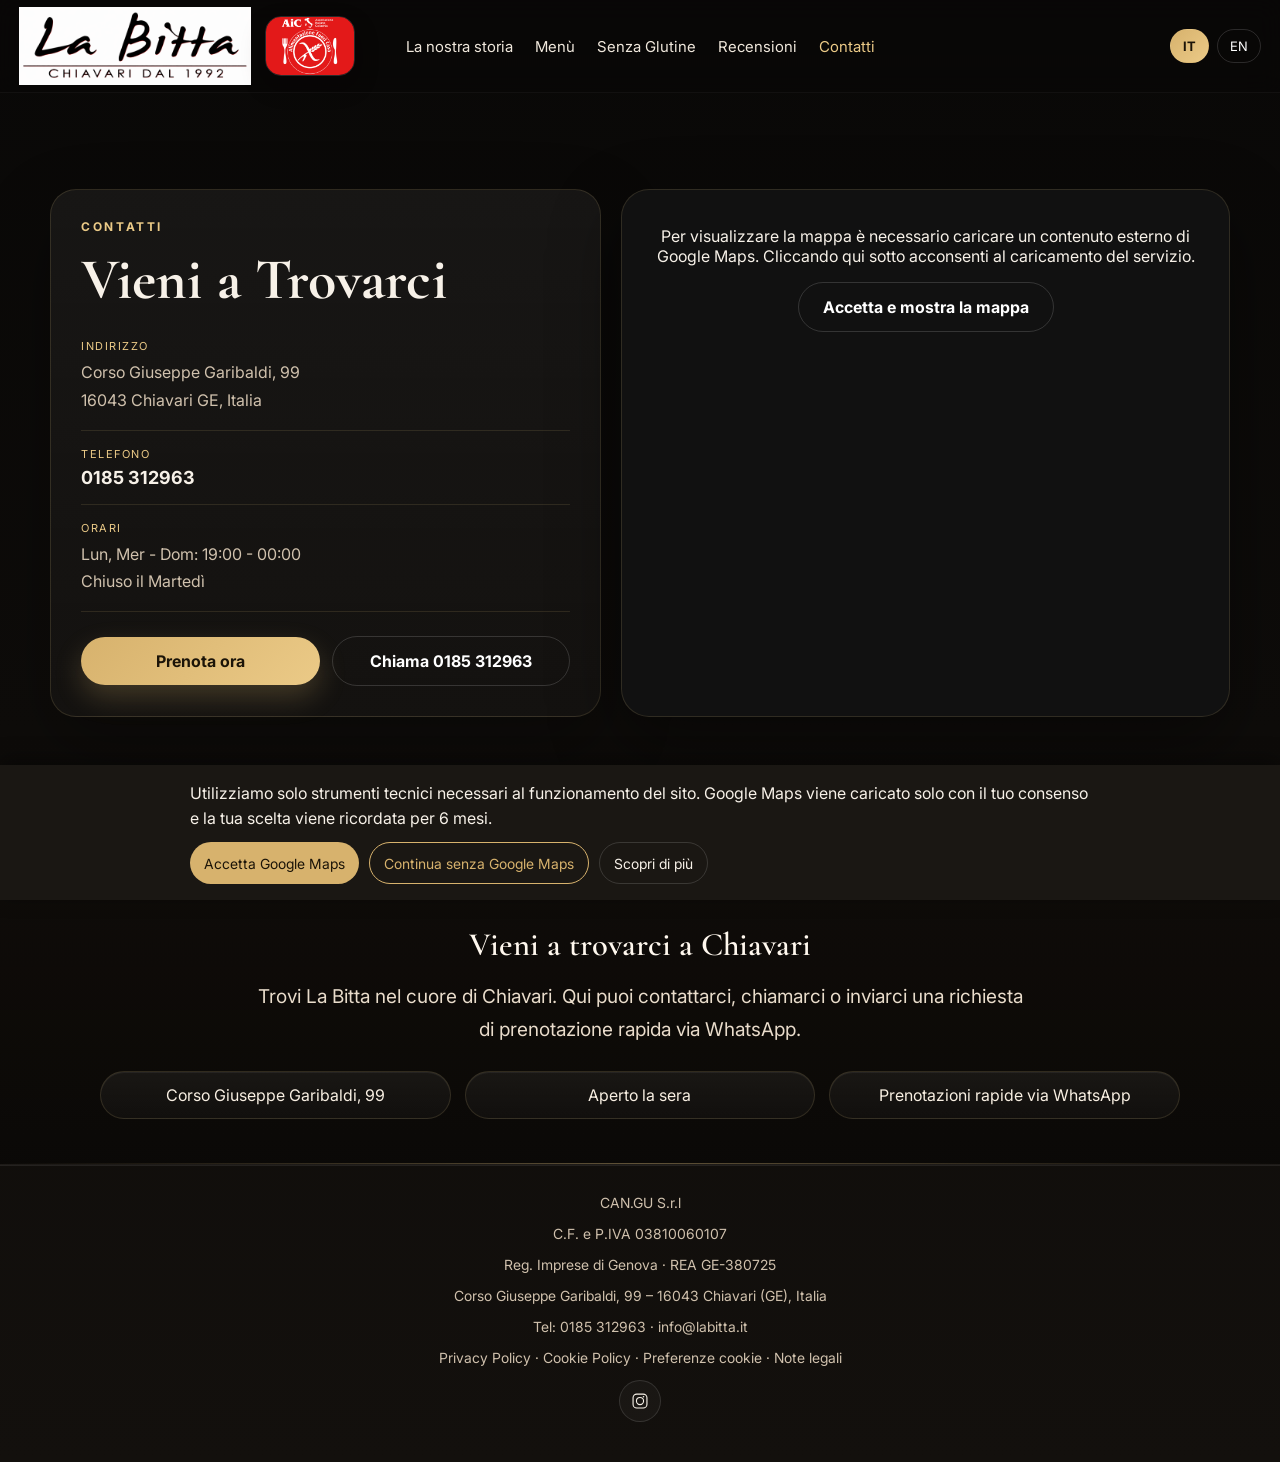
==== commit dc91c5b3: "Add files via upload" ====
--- a/contatti.html
+++ b/contatti.html
@@ -23,7 +23,7 @@
   <meta name="twitter:description" content="Trova indirizzo, orari, mappa e prenotazioni rapide via WhatsApp per La Bitta a Chiavari." />
   <meta name="twitter:image" content="https://labitta.it/logo-cover.png" />
 
-  <link rel="stylesheet" href="site.css" />
+  <link rel="stylesheet" href="site.css?v=20260506-copy2" />
 </head>
 <body>
 <div class="topbar">
@@ -85,6 +85,11 @@
         <small data-key="contact_hours_label">Orari</small>
         <p data-key="contact_hours">Lun, Mer - Dom: 19:00 - 00:00<br>Chiuso il Martedì</p>
       </div>
+    </div>
+
+    <div class="page-actions desktop-contact-actions contact-card-actions">
+      <button class="cta" type="button" onclick="openModal()"><span data-key="book_now">Prenota ora</span></button>
+      <a class="btn-secondary" href="tel:0185312963"><span data-key="call_now">Chiama 0185 312963</span></a>
     </div>
 
   </div>
@@ -109,10 +114,6 @@
       <span data-key="page_badge2">Aperto la sera</span>
       <span data-key="page_badge3">Prenotazioni rapide via WhatsApp</span>
     </div>
-    <div class="page-actions desktop-contact-actions">
-      <button class="cta" type="button" onclick="openModal()"><span data-key="book_now">Prenota ora</span></button>
-      <a class="btn-secondary" href="tel:0185312963"><span data-key="call_now">Chiama 0185 312963</span></a>
-    </div>
   </div>
 </section>
 
--- a/site.css
+++ b/site.css
@@ -3105,7 +3105,64 @@
     -webkit-tap-highlight-color:rgba(235,202,135,.18);
   }
 
-  footer{
+footer{
     padding-bottom:calc(120px + env(safe-area-inset-bottom,0px));
   }
 }
+
+/* Targeted refinements for the home mobile path and closing copy */
+.closing-copy-balanced .page-closing-lead,
+.closing-copy-balanced .page-lead{
+  max-width:960px;
+  margin:0 auto;
+  color:#fff8ee;
+  font-family:"Cormorant Garamond",serif;
+  font-size:clamp(29px,2.35vw,38px);
+  font-weight:600;
+  line-height:1.2;
+  text-align:center;
+  text-wrap:balance;
+}
+
+.closing-copy-balanced .page-lead{
+  margin-top:2px;
+}
+
+@media (max-width:780px){
+  .closing-copy-balanced .page-closing-lead,
+  .closing-copy-balanced .page-lead{
+    font-size:clamp(24px,6.3vw,31px);
+    line-height:1.17;
+  }
+}
+
+.gluten-copy p[data-key="gf_p3"]{
+  display:block;
+}
+
+.contact-card-actions{
+  justify-content:flex-start;
+  margin-top:16px;
+}
+
+.contact-card-actions .cta,
+.contact-card-actions .btn-secondary{
+  flex:1 1 190px;
+  min-width:0;
+}
+
+@media (max-width:780px){
+  .story-home-action,
+  .gluten-home-action{
+    display:flex !important;
+    width:100%;
+    justify-content:center !important;
+    margin-top:18px;
+  }
+
+  .story-home-action .cta,
+  .gluten-home-action .cta{
+    width:100%;
+    min-width:0;
+  }
+}
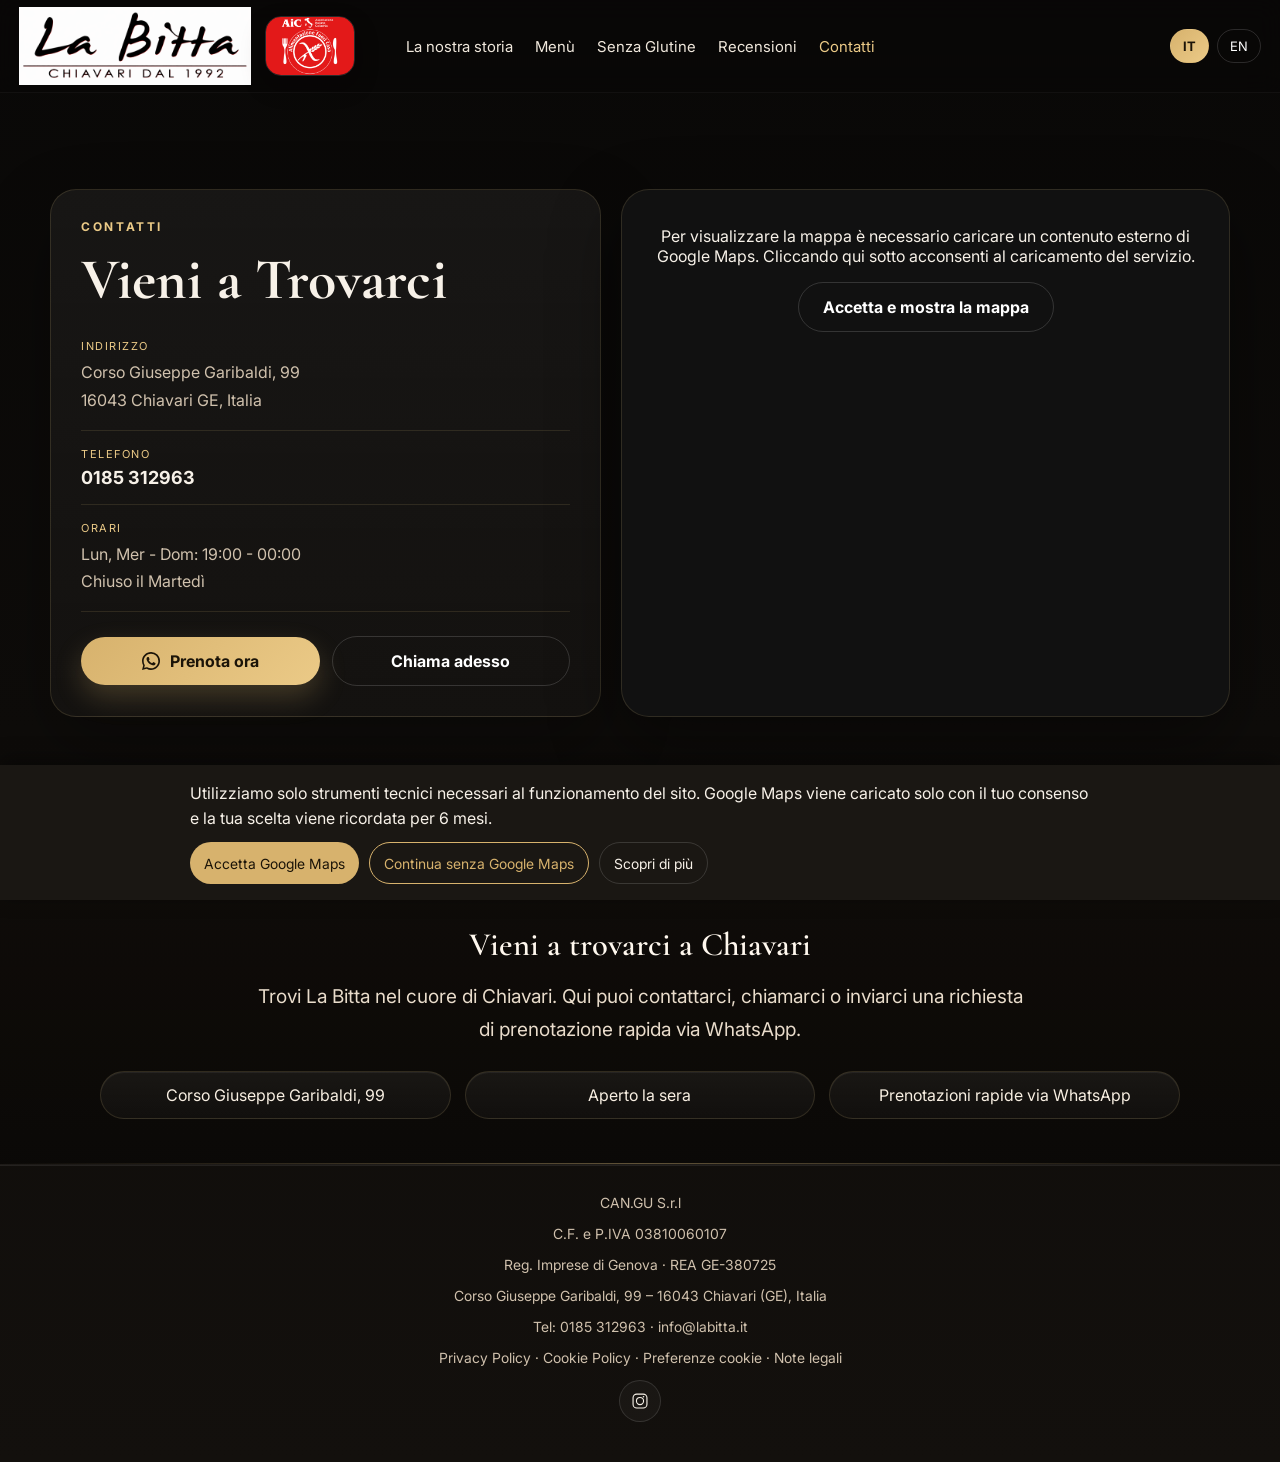
==== commit 4f07f703: "Add files via upload" ====
--- a/contatti.html
+++ b/contatti.html
@@ -23,7 +23,7 @@
   <meta name="twitter:description" content="Trova indirizzo, orari, mappa e prenotazioni rapide via WhatsApp per La Bitta a Chiavari." />
   <meta name="twitter:image" content="https://labitta.it/logo-cover.png" />
 
-  <link rel="stylesheet" href="site.css?v=20260506-copy2" />
+  <link rel="stylesheet" href="site.css?v=20260506-vegan1" />
 </head>
 <body>
 <div class="topbar">
@@ -87,9 +87,14 @@
       </div>
     </div>
 
-    <div class="page-actions desktop-contact-actions contact-card-actions">
-      <button class="cta" type="button" onclick="openModal()"><span data-key="book_now">Prenota ora</span></button>
-      <a class="btn-secondary" href="tel:0185312963"><span data-key="call_now">Chiama 0185 312963</span></a>
+    <div class="contact-quick-actions desktop-contact-actions contact-card-actions">
+      <button class="cta" type="button" onclick="openModal()">
+        <svg class="btn-wa-icon" xmlns="http://www.w3.org/2000/svg" viewBox="0 0 24 24" fill="currentColor" aria-hidden="true">
+          <path d="M20.52 3.48A11.8 11.8 0 0012.01 0C5.38 0 .01 5.37 0 12c0 2.11.55 4.17 1.6 6L0 24l6.18-1.6A11.94 11.94 0 0012.01 24C18.64 24 24 18.63 24 12c0-3.2-1.25-6.2-3.48-8.52zM12.01 21.8c-1.8 0-3.57-.48-5.12-1.39l-.37-.22-3.67.95.98-3.58-.24-.37A9.77 9.77 0 012.2 12c0-5.4 4.4-9.8 9.8-9.8 2.62 0 5.08 1.02 6.93 2.87A9.72 9.72 0 0121.8 12c0 5.4-4.4 9.8-9.79 9.8zm5.39-7.34c-.29-.15-1.72-.85-1.99-.94-.27-.1-.47-.15-.67.15-.2.29-.77.94-.95 1.14-.17.2-.35.22-.64.07-.29-.15-1.24-.46-2.36-1.46-.87-.77-1.46-1.72-1.63-2.01-.17-.29-.02-.44.13-.59.13-.13.29-.35.44-.52.15-.17.2-.29.3-.49.1-.2.05-.37-.02-.52-.07-.15-.67-1.6-.92-2.2-.24-.58-.49-.5-.67-.51h-.57c-.2 0-.52.07-.79.37-.27.29-1.04 1.02-1.04 2.49 0 1.47 1.07 2.9 1.22 3.1.15.2 2.11 3.22 5.11 4.52.71.31 1.27.5 1.7.64.71.22 1.35.19 1.86.12.57-.08 1.72-.7 1.96-1.38.24-.68.24-1.26.17-1.38-.07-.12-.26-.2-.55-.35z"/>
+        </svg>
+        <span data-key="book_now">Prenota ora</span>
+      </button>
+      <a class="btn-secondary" href="tel:0185312963"><span data-key="call_now_short">Chiama adesso</span></a>
     </div>
 
   </div>
--- a/site.css
+++ b/site.css
@@ -3151,6 +3151,45 @@
   min-width:0;
 }
 
+.menu-heading-wrap,
+.menu-page-shell > .centered-title{
+  position:relative;
+}
+
+.vegan-menu-badge{
+  display:inline-flex;
+  align-items:center;
+  justify-content:center;
+  gap:10px;
+  margin:2px auto 4px;
+  padding:8px 15px 8px 9px;
+  border:1px solid rgba(32,179,38,.34);
+  border-radius:999px;
+  background:linear-gradient(180deg,rgba(255,255,255,.09),rgba(255,255,255,.035));
+  box-shadow:0 16px 36px rgba(0,0,0,.24),0 0 28px rgba(32,179,38,.08);
+  color:#ecffef;
+  font-family:"Inter",system-ui,sans-serif;
+  font-size:12px;
+  font-weight:800;
+  letter-spacing:.12em;
+  line-height:1;
+  text-transform:uppercase;
+}
+
+.vegan-menu-badge img{
+  width:38px;
+  height:38px;
+  flex:0 0 auto;
+  padding:4px;
+  border-radius:50%;
+  background:#fffdf8;
+  box-shadow:0 8px 18px rgba(0,0,0,.16);
+}
+
+.vegan-menu-badge + .menu-page-note{
+  margin-top:14px;
+}
+
 @media (max-width:780px){
   .story-home-action,
   .gluten-home-action{
@@ -3165,4 +3204,18 @@
     width:100%;
     min-width:0;
   }
-}
+
+  .vegan-menu-badge{
+    gap:8px;
+    margin:8px auto 2px;
+    padding:7px 13px 7px 8px;
+    font-size:10px;
+    letter-spacing:.1em;
+  }
+
+  .vegan-menu-badge img{
+    width:31px;
+    height:31px;
+    padding:3px;
+  }
+}
